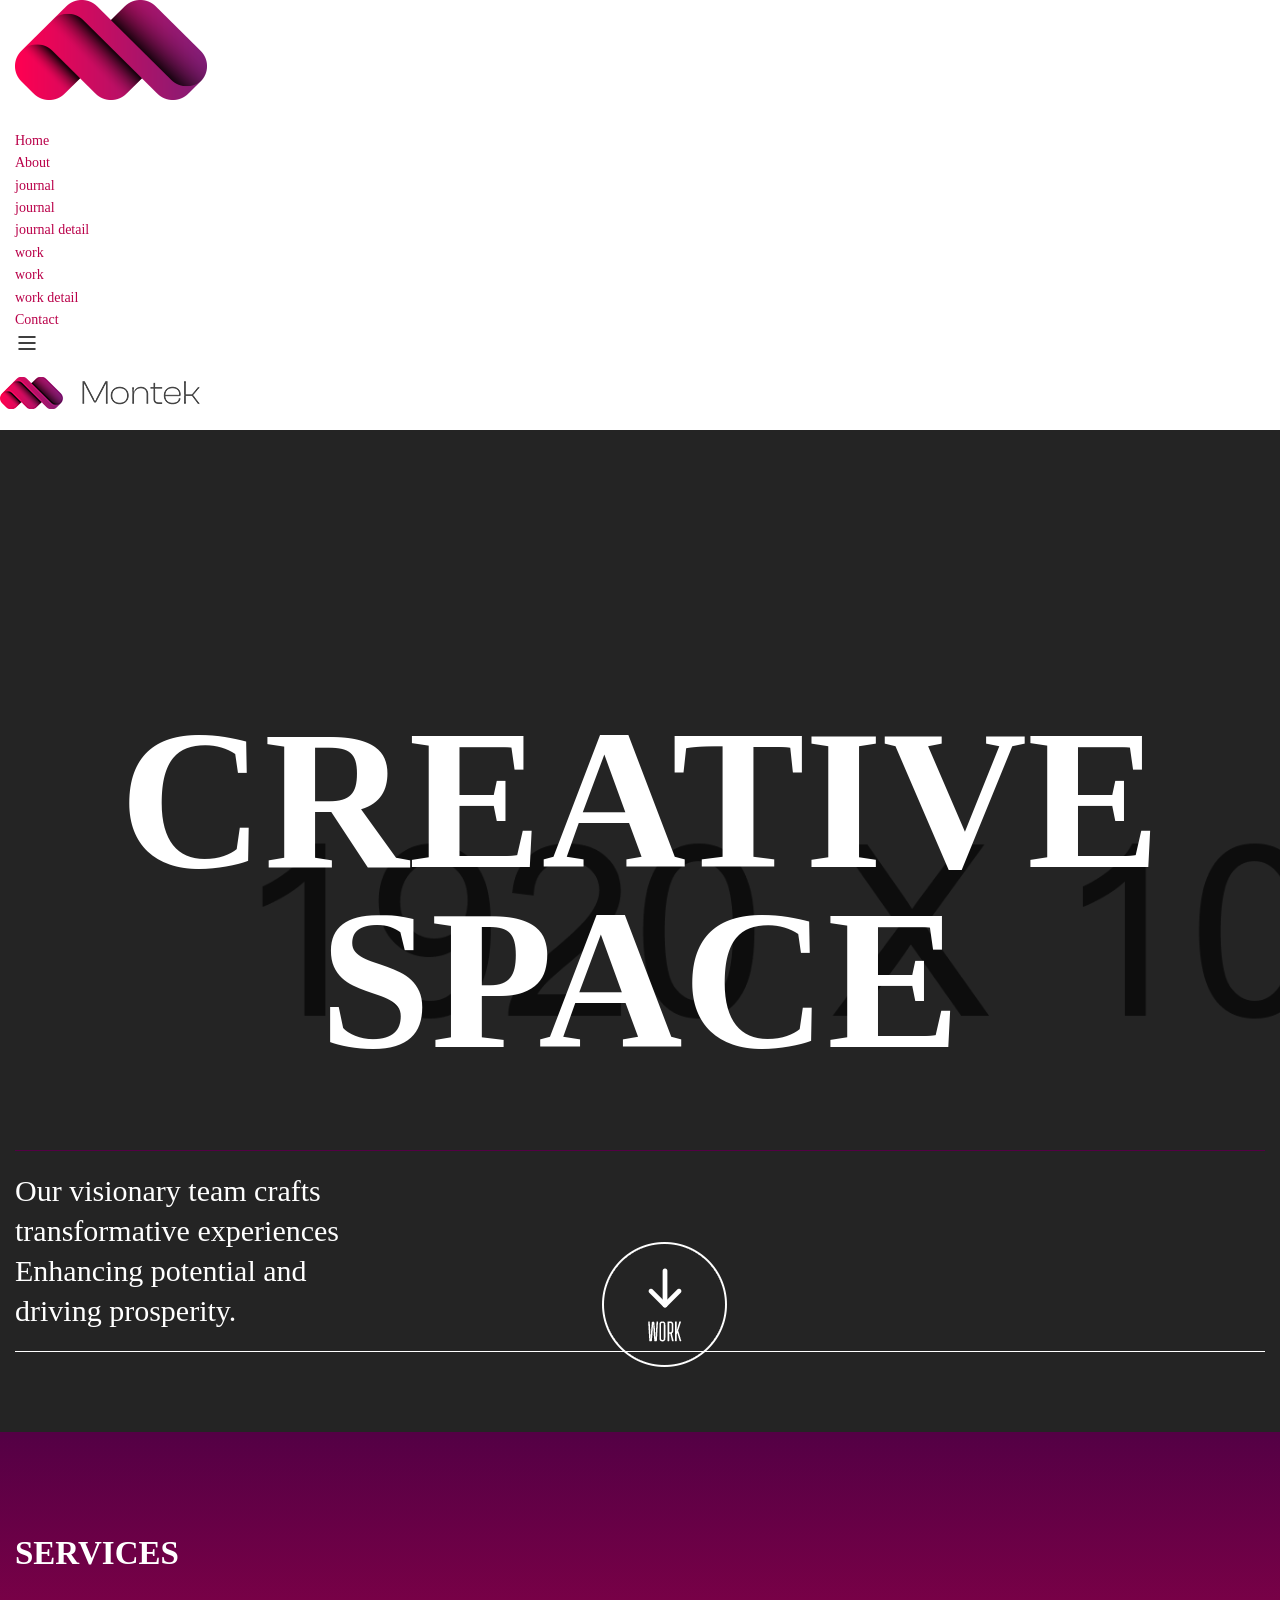
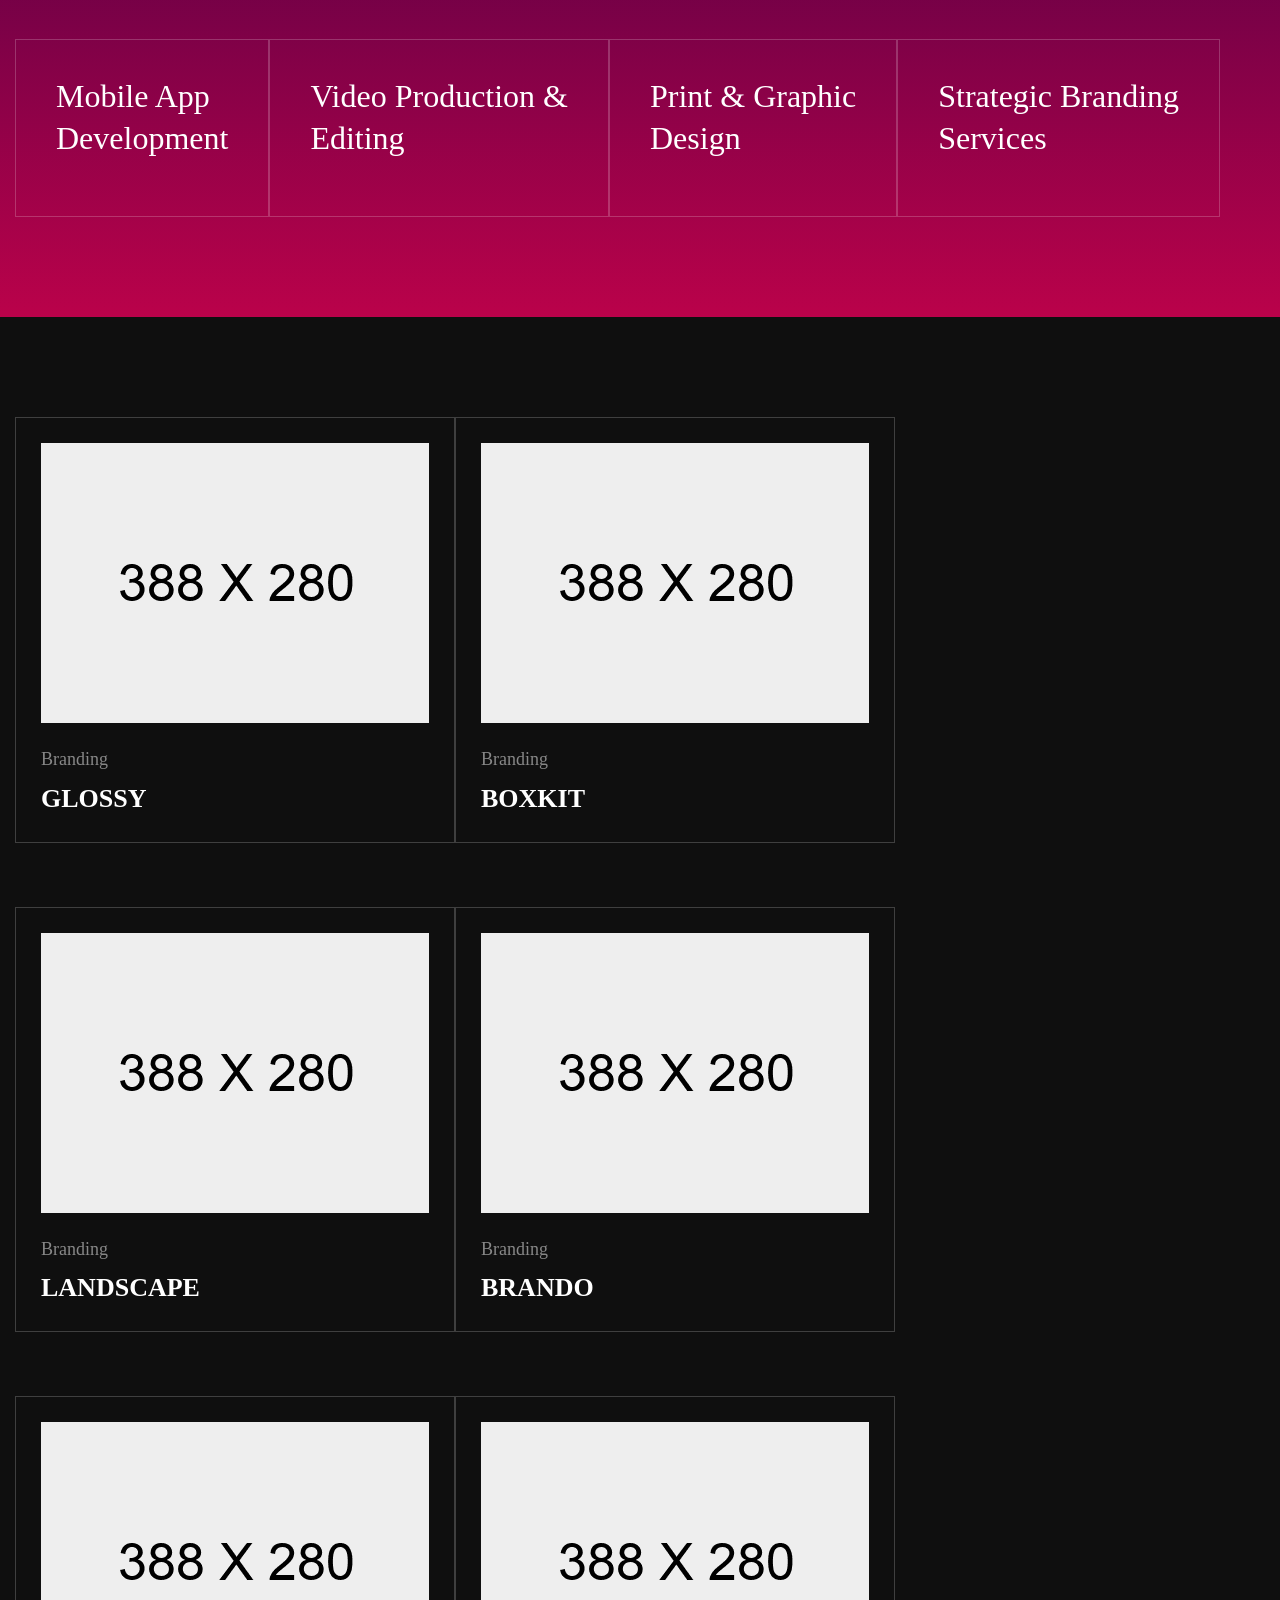
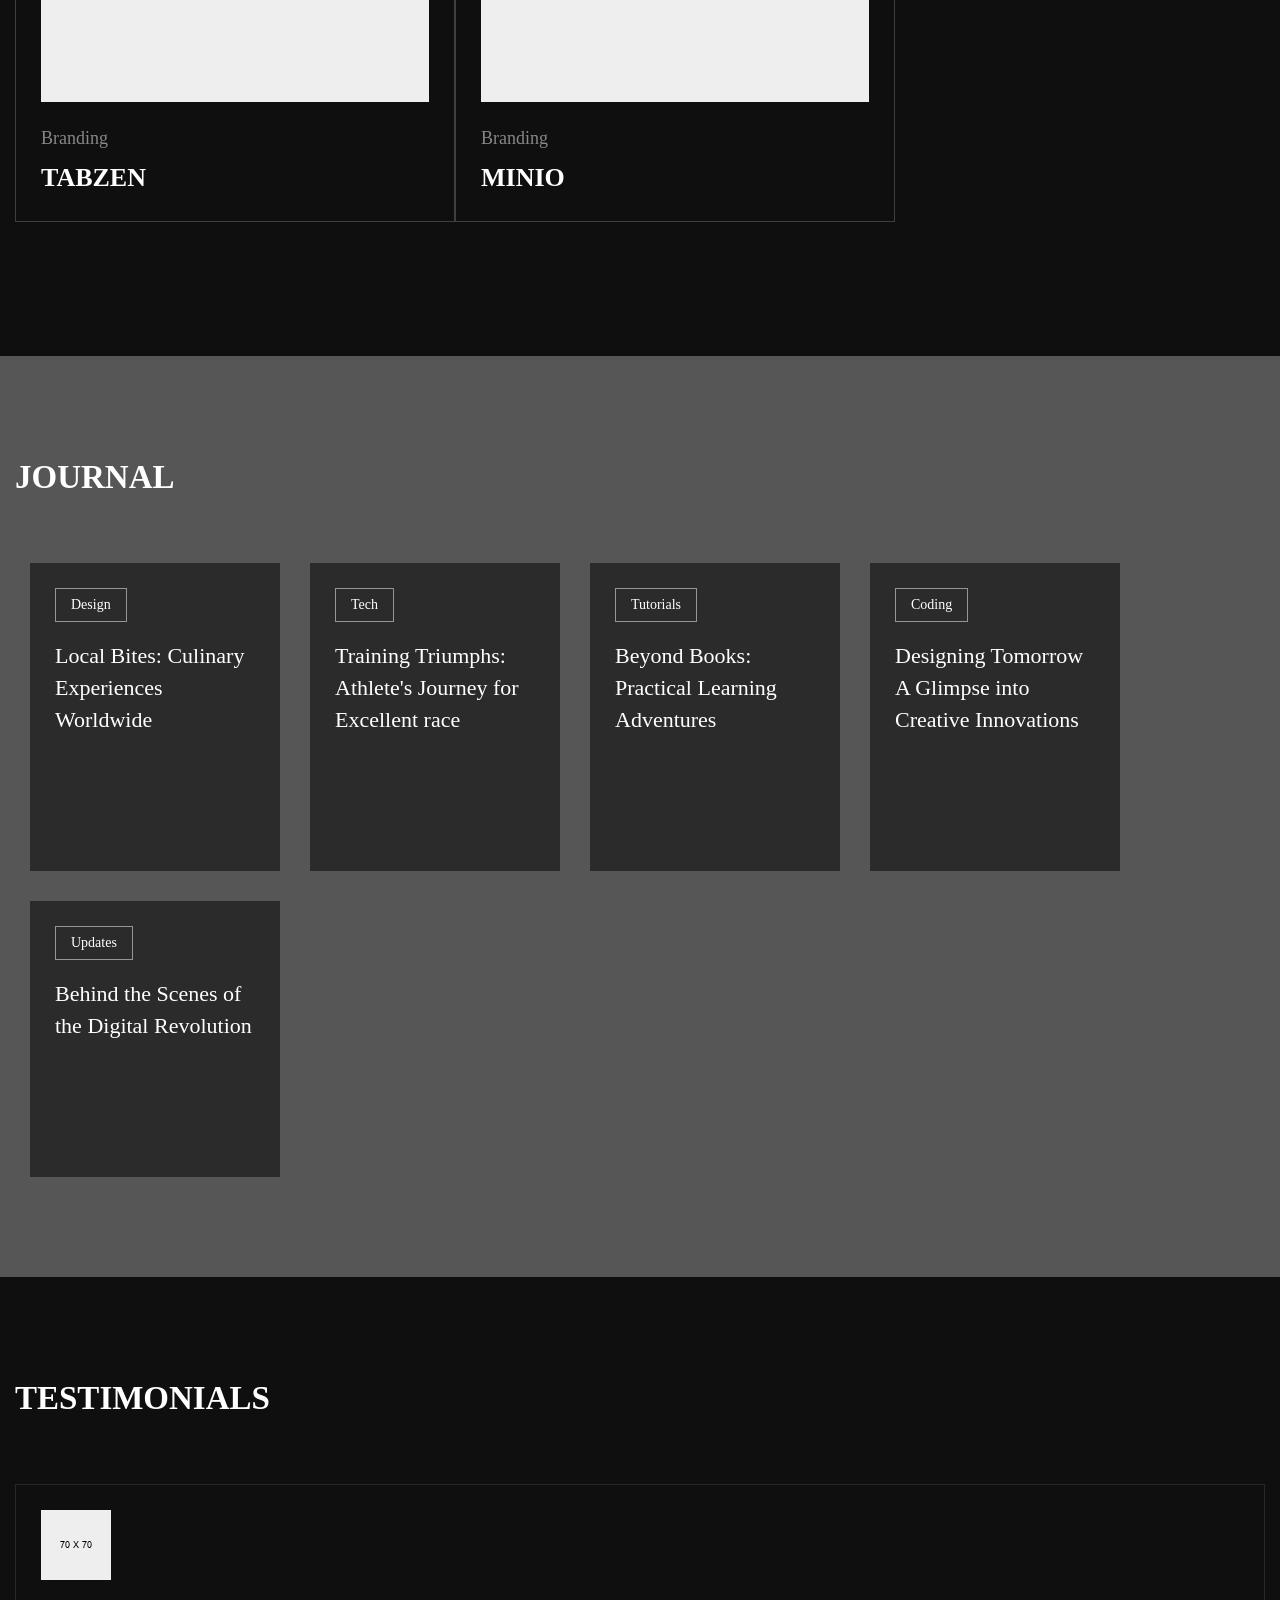
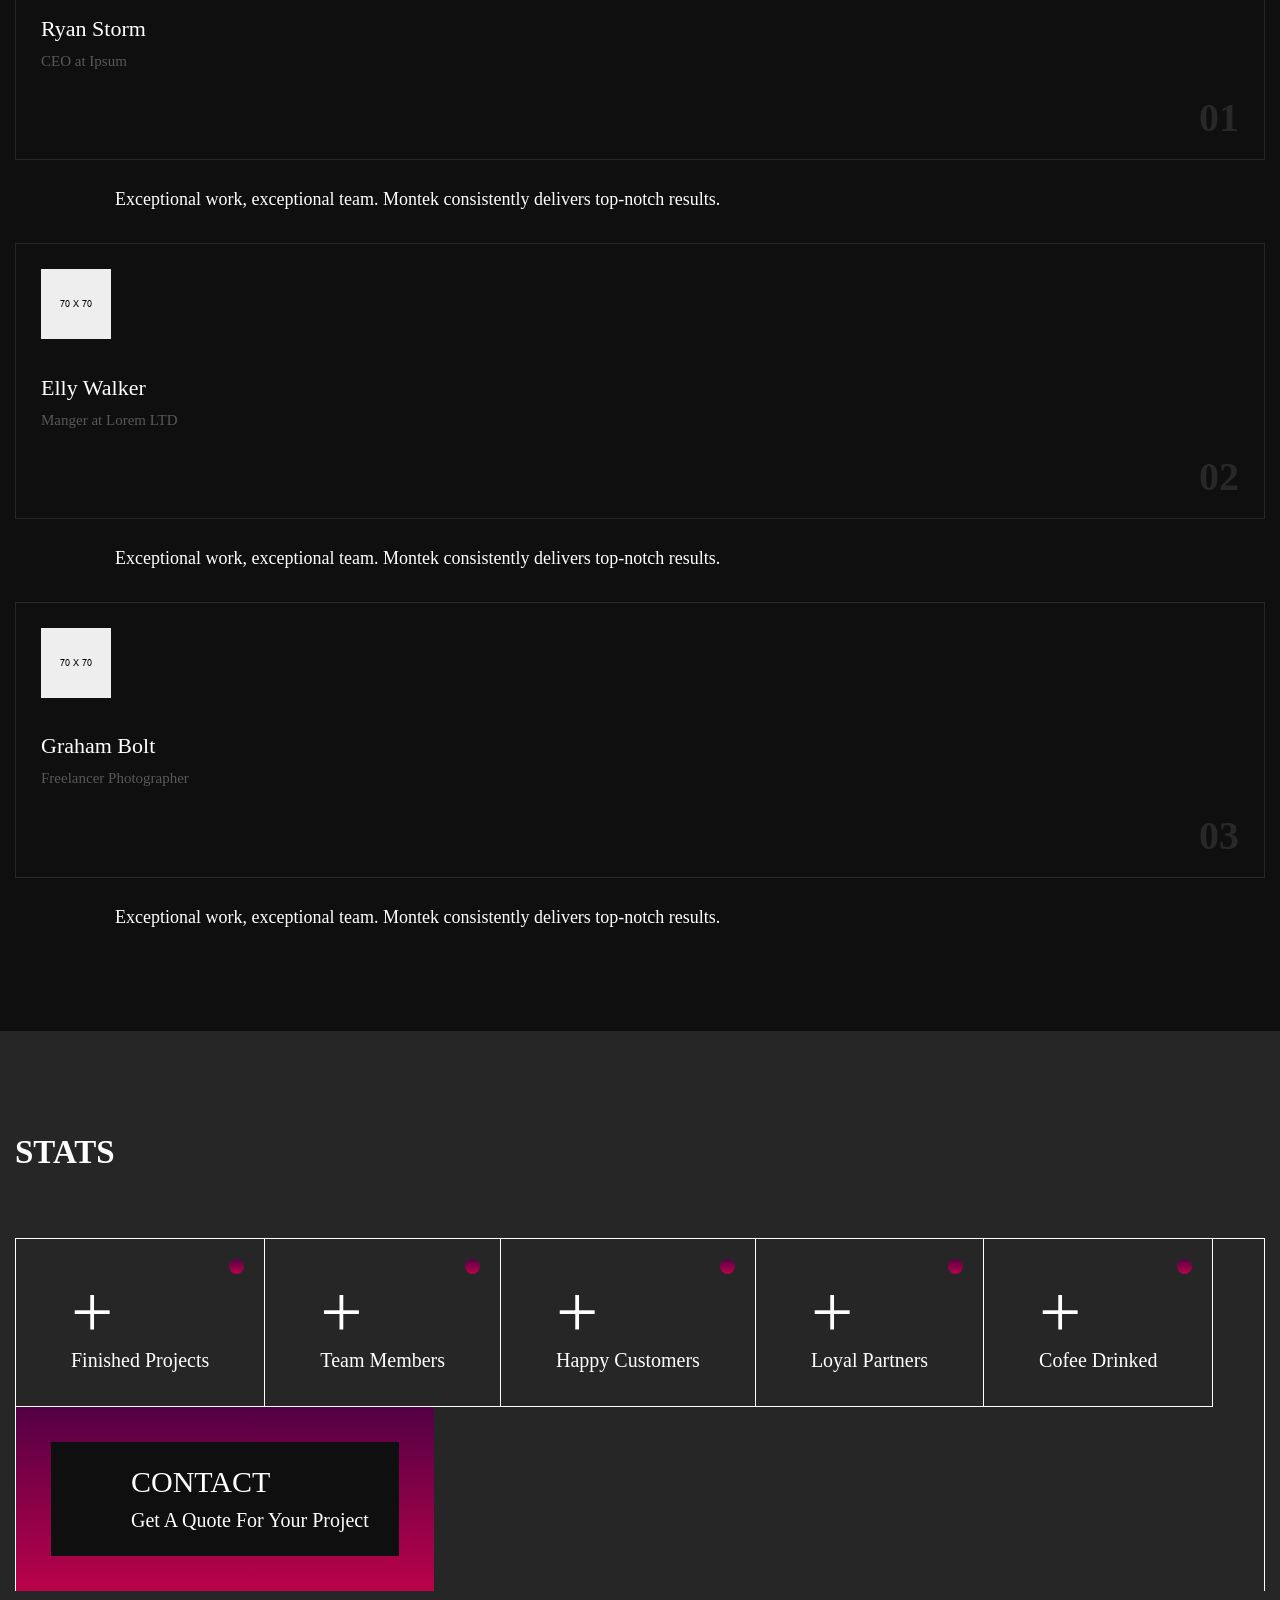
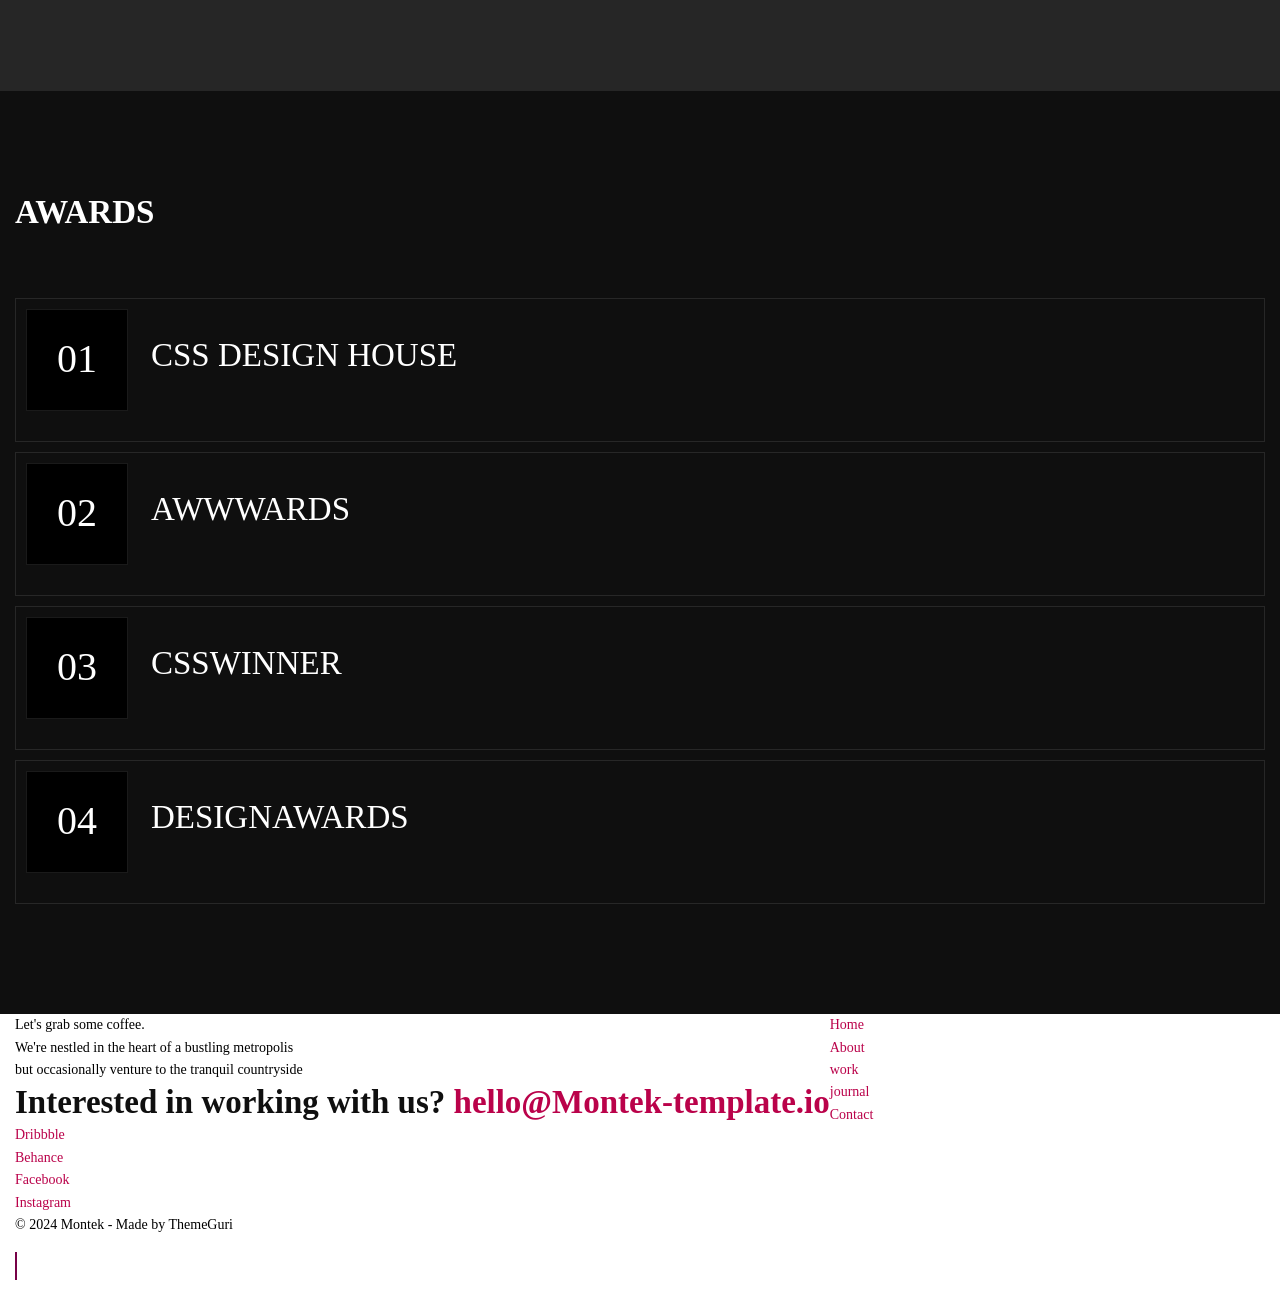
==== Montek/index.html @ f085292d "initial upload" ====
<!DOCTYPE html>
<html>
<head>
<meta charset="utf-8">
<title>Montek Creative Agency Business HTML-5 Template | Homepage</title>
<!-- Stylesheets -->
<link href="assets/css/bootstrap.css" rel="stylesheet">
<link href="assets/css/style.css" rel="stylesheet">
<link href="assets/css/responsive.css" rel="stylesheet">
<link href="https://fonts.googleapis.com/css2?family=Inter:wght@300;400;500;600;700;800;900&display=swap" rel="stylesheet">
<link rel="shortcut icon" href="assets/images/favicon.png" type="image/x-icon">
<link rel="icon" href="assets/images/favicon.png" type="image/x-icon">
<!-- Responsive -->
<meta http-equiv="X-UA-Compatible" content="IE=edge">
<meta name="viewport" content="width=device-width, initial-scale=1.0, maximum-scale=1.0, user-scalable=0">

</head>

<body>

<div class="page-wrapper">
	<!-- Main Header -->
	<header class="main-header">
		
		<!-- Header Lower -->
		<div class="header-lower">
			<div class="auto-container">
				<div class="inner-container">
					<div class="d-flex justify-content-between align-items-center flex-wrap">
						
						<div class="logo-box">
							<div class="logo"><a href="index.html"><img src="assets/images/logo.png" alt="" title=""></a></div>
						</div>
						
						<div class="nav-outer d-flex flex-wrap">
							<!-- Main Menu -->
							<nav class="main-menu navbar-expand-md">
								<div class="navbar-header">
									<!-- Toggle Button -->    	
									<button class="navbar-toggler" type="button" data-toggle="collapse" data-target="#navbarSupportedContent" aria-controls="navbarSupportedContent" aria-expanded="false" aria-label="Toggle navigation">
										<span class="icon-bar"></span>
										<span class="icon-bar"></span>
										<span class="icon-bar"></span>
									</button>
								</div>
								
								<div class="navbar-collapse collapse clearfix" id="navbarSupportedContent">
									<ul class="navigation clearfix">
										<li><a href="index.html">Home</a></li>
										<li><a href="about.html">About</a></li>
										<li class="dropdown"><a href="#">journal</a>
											<ul>
												<li><a href="journal.html">journal</a></li>
												<li><a href="journal-detail.html">journal detail</a></li>
											</ul>
										</li>
										<li class="dropdown"><a href="#">work</a>
											<ul>
												<li><a href="work.html">work</a></li>
												<li><a href="single-work.html">work detail</a></li>
											</ul>
										</li>
										<li><a href="contact.html">Contact</a></li>
									</ul>
								</div>
							</nav>
						</div>

						<!-- Mobile Navigation Toggler -->
						<div class="mobile-nav-toggler">
							<svg xmlns="http://www.w3.org/2000/svg" class="icon icon-tabler icon-tabler-menu-2" width="24" height="24" viewBox="0 0 24 24" stroke-width="1.5" stroke="currentColor" fill="none" stroke-linecap="round" stroke-linejoin="round"><path stroke="none" d="M0 0h24v24H0z" fill="none"/><path d="M4 6l16 0" /><path d="M4 12l16 0" /><path d="M4 18l16 0" /></svg>
						</div>
						
					</div>
				</div>
			</div>
		</div>
		<!--End Header Lower-->
		
		<!-- Mobile Menu  -->
		<div class="mobile-menu">
			<div class="menu-backdrop"></div>
			<div class="close-btn"><span class="icon fa-solid fa-xmark fa-fw"></span></div>
			
			<nav class="menu-box">
				<div class="nav-logo"><a href="index.html"><img src="assets/images/mobile-logo.png" alt="" title=""></a></div>
				<div class="menu-outer"><!--Here Menu Will Come Automatically Via Javascript / Same Menu as in Header--></div>
			</nav>
		</div>
		<!-- End Mobile Menu -->
	
	</header>
	<!-- End Main Header -->
	
	<!-- Banner One -->
	<section class="banner-one" style="background-image:url(assets/images/background/1.jpg)">
		<div class="robot">
			<script type="module" src="https://unpkg.com/@splinetool/viewer@1.3.5/build/spline-viewer.js"></script>
			<spline-viewer url="https://prod.spline.design/AqtlWJlNbO-ZMkvz/scene.splinecode"></spline-viewer>
		</div>
		<div class="auto-container">
			<!-- Content Column -->
			<div class="banner-one_content">
				<div class="banner-one_content-inner">
					<h1 class="banner-one_heading">Creative <br> Space</h1>
					<div class="lower-box d-flex justify-content-between align-items-center flex-wrap">
						<div class="banner-one_text">Our visionary team crafts <br> transformative experiences</div>
						<div class="banner-one_text-two">Enhancing potential and <br> driving prosperity.</div>
					</div>
				</div>
			</div>
			<div class="down-box scroll-to-target" data-target=".gallery-one">
				<img src="assets/images/main-slider/down.png" alt="" />
			</div>
		</div>
	</section>
	<!-- End Banner One -->

	<!-- Services One -->
	<section class="services-one">
		<div class="auto-container">
			<!-- Sec Title -->
			<div class="sec-title">
				<h2 class="sec-title_heading">Services</h2>
				<div class="sec-title_icon"><img src="assets/images/icons/icon-1.png" alt="" /></div>
			</div>
			<div class="row clearfix">
				
				<!-- Service Block One -->
				<div class="service-block_one col-lg-6 col-md-6 col-sm-12">
					<div class="service-block_one-inner d-flex justify-content-between align-items-center flex-wrap">
						<h3 class="service-block_one-heading">Mobile App <br> Development</h3>
						<div class="service-block_one-icon">
							<img src="assets/images/icons/service-1.png" alt="" />
						</div>
					</div>
				</div>
				
				<!-- Service Block One -->
				<div class="service-block_one col-lg-6 col-md-6 col-sm-12">
					<div class="service-block_one-inner d-flex justify-content-between align-items-center flex-wrap">
						<h3 class="service-block_one-heading">Video Production & <br> Editing</h3>
						<div class="service-block_one-icon">
							<img src="assets/images/icons/service-2.png" alt="" />
						</div>
					</div>
				</div>
				
				<!-- Service Block One -->
				<div class="service-block_one col-lg-6 col-md-6 col-sm-12">
					<div class="service-block_one-inner d-flex justify-content-between align-items-center flex-wrap">
						<h3 class="service-block_one-heading">Print & Graphic <br> Design</h3>
						<div class="service-block_one-icon">
							<img src="assets/images/icons/service-3.png" alt="" />
						</div>
					</div>
				</div>
				
				<!-- Service Block One -->
				<div class="service-block_one col-lg-6 col-md-6 col-sm-12">
					<div class="service-block_one-inner d-flex justify-content-between align-items-center flex-wrap">
						<h3 class="service-block_one-heading">Strategic Branding <br> Services</h3>
						<div class="service-block_one-icon">
							<img src="assets/images/icons/service-4.png" alt="" />
						</div>
					</div>
				</div>
				
			</div>
		</div>
	</section>
	<!-- End Services One -->
	
	<!-- Gallery One -->
	<section class="gallery-one">
		<div class="auto-container">
			<div class="row clearfix">
				
				<!-- Gallery Block One -->
				<div class="gallery-block_one col-lg-4 col-md-6 col-sm-12">
					<div class="gallery-block_one-inner wow fadeInLeft" data-wow-delay="0ms" data-wow-duration="1500ms">
						<div class="gallery-block_one-content">
							<div class="gallery-block_one-image">
								<a href="single-work.html"><img src="assets/images/gallery/1.jpg" alt="" /></a>
							</div>
							<div class="gallery-block_one-title">branding</div>
							<h4 class="gallery-block_one-heading"><a href="single-work.html">Glossy</a></h4>
						</div>
						<div class="service-block_one-more">
							<a class="view-more" href="single-work.html">View Project <i class="fa-solid fa-arrow-right fa-fw"></i></a>
						</div>
					</div>
				</div>
				
				<!-- Gallery Block One -->
				<div class="gallery-block_one col-lg-4 col-md-6 col-sm-12">
					<div class="gallery-block_one-inner wow fadeInUp" data-wow-delay="0ms" data-wow-duration="1500ms">
						<div class="gallery-block_one-content">
							<div class="gallery-block_one-image">
								<a href="single-work.html"><img src="assets/images/gallery/2.jpg" alt="" /></a>
							</div>
							<div class="gallery-block_one-title">branding</div>
							<h4 class="gallery-block_one-heading"><a href="single-work.html">Boxkit</a></h4>
						</div>
						<div class="service-block_one-more">
							<a class="view-more" href="single-work.html">View Project <i class="fa-solid fa-arrow-right fa-fw"></i></a>
						</div>
					</div>
				</div>
				
				<!-- Gallery Block One -->
				<div class="gallery-block_one col-lg-4 col-md-6 col-sm-12">
					<div class="gallery-block_one-inner wow fadeInRight" data-wow-delay="0ms" data-wow-duration="1500ms">
						<div class="gallery-block_one-content">
							<div class="gallery-block_one-image">
								<a href="single-work.html"><img src="assets/images/gallery/3.jpg" alt="" /></a>
							</div>
							<div class="gallery-block_one-title">branding</div>
							<h4 class="gallery-block_one-heading"><a href="single-work.html">Landscape</a></h4>
						</div>
						<div class="service-block_one-more">
							<a class="view-more" href="single-work.html">View Project <i class="fa-solid fa-arrow-right fa-fw"></i></a>
						</div>
					</div>
				</div>
				
				<!-- Gallery Block One -->
				<div class="gallery-block_one col-lg-4 col-md-6 col-sm-12">
					<div class="gallery-block_one-inner wow fadeInLeft" data-wow-delay="0ms" data-wow-duration="1500ms">
						<div class="gallery-block_one-content">
							<div class="gallery-block_one-image">
								<a href="single-work.html"><img src="assets/images/gallery/4.jpg" alt="" /></a>
							</div>
							<div class="gallery-block_one-title">branding</div>
							<h4 class="gallery-block_one-heading"><a href="single-work.html">Brando</a></h4>
						</div>
						<div class="service-block_one-more">
							<a class="view-more" href="single-work.html">View Project <i class="fa-solid fa-arrow-right fa-fw"></i></a>
						</div>
					</div>
				</div>
				
				<!-- Gallery Block One -->
				<div class="gallery-block_one col-lg-4 col-md-6 col-sm-12">
					<div class="gallery-block_one-inner wow fadeInUp" data-wow-delay="0ms" data-wow-duration="1500ms">
						<div class="gallery-block_one-content">
							<div class="gallery-block_one-image">
								<a href="single-work.html"><img src="assets/images/gallery/5.jpg" alt="" /></a>
							</div>
							<div class="gallery-block_one-title">branding</div>
							<h4 class="gallery-block_one-heading"><a href="single-work.html">Tabzen</a></h4>
						</div>
						<div class="service-block_one-more">
							<a class="view-more" href="single-work.html">View Project <i class="fa-solid fa-arrow-right fa-fw"></i></a>
						</div>
					</div>
				</div>
				
				<!-- Gallery Block One -->
				<div class="gallery-block_one col-lg-4 col-md-6 col-sm-12">
					<div class="gallery-block_one-inner wow fadeInRight" data-wow-delay="0ms" data-wow-duration="1500ms">
						<div class="gallery-block_one-content">
							<div class="gallery-block_one-image">
								<a href="single-work.html"><img src="assets/images/gallery/6.jpg" alt="" /></a>
							</div>
							<div class="gallery-block_one-title">branding</div>
							<h4 class="gallery-block_one-heading"><a href="journal-detail.html">Minio</a></h4>
						</div>
						<div class="service-block_one-more">
							<a class="view-more" href="single-work.html">View Project <i class="fa-solid fa-arrow-right fa-fw"></i></a>
						</div>
					</div>
				</div>
				
			</div>
		</div>
	</section>
	<!-- End Gallery One -->
	
	<!-- Journal One -->
	<section class="journal-one" style="background-image:url(assets/images/background/2.jpg)">
		<div class="auto-container">
			<!-- Sec Title -->
			<div class="sec-title">
				<h2 class="sec-title_heading">Journal</h2>
				<div class="sec-title_icon"><img src="assets/images/icons/icon-2.png" alt="" /></div>
			</div>
			<div class="row clearfix">
				
				<!-- journal Block One -->
				<div class="journal-block_one">
					<div class="journal-block_one-inner">
						<div class="journal-block_one-title">Design</div>
						<h5 class="journal-block_one-heading"><a href="journal-detail.html">Local Bites: Culinary Experiences Worldwide</a></h5>
						<a href="journal-detail.html" class="journal-block_one-arrow fa-solid fa-arrow-right fa-fw"></a>
					</div>
				</div>
				
				<!-- journal Block One -->
				<div class="journal-block_one">
					<div class="journal-block_one-inner">
						<div class="journal-block_one-title">tech</div>
						<h5 class="journal-block_one-heading"><a href="journal-detail.html">Training Triumphs: Athlete's Journey for Excellent race</a></h5>
						<a href="journal-detail.html" class="journal-block_one-arrow fa-solid fa-arrow-right fa-fw"></a>
					</div>
				</div>
				
				<!-- journal Block One -->
				<div class="journal-block_one">
					<div class="journal-block_one-inner">
						<div class="journal-block_one-title">tutorials</div>
						<h5 class="journal-block_one-heading"><a href="journal-detail.html">Beyond Books: Practical Learning Adventures</a></h5>
						<a href="journal-detail.html" class="journal-block_one-arrow fa-solid fa-arrow-right fa-fw"></a>
					</div>
				</div>
				
				<!-- journal Block One -->
				<div class="journal-block_one">
					<div class="journal-block_one-inner">
						<div class="journal-block_one-title">coding</div>
						<h5 class="journal-block_one-heading"><a href="journal-detail.html">Designing Tomorrow A Glimpse into Creative Innovations</a></h5>
						<a href="journal-detail.html" class="journal-block_one-arrow fa-solid fa-arrow-right fa-fw"></a>
					</div>
				</div>
				
				<!-- journal Block One -->
				<div class="journal-block_one">
					<div class="journal-block_one-inner">
						<div class="journal-block_one-title">updates</div>
						<h5 class="journal-block_one-heading"><a href="journal-detail.html">Behind the Scenes of the Digital Revolution</a></h5>
						<a href="journal-detail.html" class="journal-block_one-arrow fa-solid fa-arrow-right fa-fw"></a>
					</div>
				</div>
				
			</div>
		</div>
	</section>
	<!-- End Journal One -->
	
	<!-- Testimonial One -->
	<section class="testimonial-one">
		<div class="auto-container">
			<!-- Sec Title -->
			<div class="sec-title">
				<h2 class="sec-title_heading">Testimonials</h2>
				<div class="sec-title_icon"><img src="assets/images/icons/icon-3.png" alt="" /></div>
			</div>
			<div class="three-item_carousel swiper-container">
				<div class="swiper-wrapper">

					<!-- Slide -->
					<div class="swiper-slide">
						<!-- Testimonial Block One -->
						<div class="testimonial-block_one">
							<div class="testimonial-block_one-inner">
								<div class="testimonial-block_one-content">
									<div class="testimonial-block_one-author">
										<img src="assets/images/resource/author-1.jpg" alt="" />
									</div>
									<h5 class="testimonial-block_one-name">Ryan Storm</h5>
									<div class="testimonial-block_one-designation">CEO at Ipsum</div>
									<h5 class="testimonial-block_one-number">01</h5>
								</div>
								<div class="testimonial-block_one-lower">
									<span class="quote_icon"><img src="assets/images/icons/quote.png" alt="" /></span>
									Exceptional work, exceptional team. Montek consistently delivers top-notch results.
								</div>
							</div>
						</div>
					</div>
					
					<!-- Slide -->
					<div class="swiper-slide">
						<!-- Testimonial Block One -->
						<div class="testimonial-block_one">
							<div class="testimonial-block_one-inner">
								<div class="testimonial-block_one-content">
									<div class="testimonial-block_one-author">
										<img src="assets/images/resource/author-2.jpg" alt="" />
									</div>
									<h5 class="testimonial-block_one-name">Elly Walker</h5>
									<div class="testimonial-block_one-designation">Manger at Lorem LTD</div>
									<h5 class="testimonial-block_one-number">02</h5>
								</div>
								<div class="testimonial-block_one-lower">
									<span class="quote_icon"><img src="assets/images/icons/quote.png" alt="" /></span>
									Exceptional work, exceptional team. Montek consistently delivers top-notch results.
								</div>
							</div>
						</div>
					</div>
					
					<!-- Slide -->
					<div class="swiper-slide">
						<!-- Testimonial Block One -->
						<div class="testimonial-block_one">
							<div class="testimonial-block_one-inner">
								<div class="testimonial-block_one-content">
									<div class="testimonial-block_one-author">
										<img src="assets/images/resource/author-3.jpg" alt="" />
									</div>
									<h5 class="testimonial-block_one-name">Graham Bolt</h5>
									<div class="testimonial-block_one-designation">Freelancer Photographer</div>
									<h5 class="testimonial-block_one-number">03</h5>
								</div>
								<div class="testimonial-block_one-lower">
									<span class="quote_icon"><img src="assets/images/icons/quote.png" alt="" /></span>
									Exceptional work, exceptional team. Montek consistently delivers top-notch results.
								</div>
							</div>
						</div>
					</div>
					
				</div>
			</div>
			
		</div>
	</section>
	<!-- End Testimonial One -->
	
	<!-- Stats One -->
	<section class="stats-one" style="background-image:url(assets/images/background/3.jpg)">
		<div class="auto-container">
			<!-- Sec Title -->
			<div class="sec-title">
				<h2 class="sec-title_heading">Stats</h2>
				<div class="sec-title_icon"><img src="assets/images/icons/icon-4.png" alt="" /></div>
			</div>
			<div class="inner-container">
				<div class="clearfix">
					
					<!-- Counter Column -->
					<div class="counter-block_one col-lg-4 col-md-6 col-sm-6">
						<div class="counter-block_one-inner wow flipInX" data-wow-delay="0ms" data-wow-duration="1500ms">
							<div class="counter-block_one-counter"><span class="odometer" data-count="235"></span>+</div>
							<div class="counter-block_one-text">finished projects</div>
						</div>
					</div>
					
					<!-- Counter Column -->
					<div class="counter-block_one col-lg-4 col-md-6 col-sm-6">
						<div class="counter-block_one-inner wow flipInX" data-wow-delay="0ms" data-wow-duration="1500ms">
							<div class="counter-block_one-counter"><span class="odometer" data-count="25"></span>+</div>
							<div class="counter-block_one-text">team members</div>
						</div>
					</div>
					
					<!-- Counter Column -->
					<div class="counter-block_one col-lg-4 col-md-6 col-sm-6">
						<div class="counter-block_one-inner wow flipInX" data-wow-delay="0ms" data-wow-duration="1500ms">
							<div class="counter-block_one-counter"><span class="odometer" data-count="138"></span>+</div>
							<div class="counter-block_one-text">happy customers</div>
						</div>
					</div>
					
					<!-- Counter Column -->
					<div class="counter-block_one col-lg-4 col-md-6 col-sm-6">
						<div class="counter-block_one-inner wow flipInX" data-wow-delay="0ms" data-wow-duration="1500ms">
							<div class="counter-block_one-counter"><span class="odometer" data-count="42"></span>+</div>
							<div class="counter-block_one-text">loyal partners</div>
						</div>
					</div>
					
					<!-- Counter Column -->
					<div class="counter-block_one col-lg-4 col-md-6 col-sm-6">
						<div class="counter-block_one-inner wow flipInX" data-wow-delay="0ms" data-wow-duration="1500ms">
							<div class="counter-block_one-counter"><span class="odometer" data-count="15628"></span>+</div>
							<div class="counter-block_one-text">cofee drinked</div>
						</div>
					</div>
					
					<!-- Counter Column -->
					<div class="stats-one_contact-column col-lg-4 col-md-6 col-sm-6">
						<div class="stats-one_contact-inner wow flipInX" data-wow-delay="0ms" data-wow-duration="1500ms">
							<div class="stats-one_contact-content">
								<a href="contact.html">
								<div class="stats-one_contact-icon fa-regular fa-paper-plane fa-fw"></div>
								<h3>contact</h3>
								<div class="text">get a quote for your project</div>
								</a>
							</div>
						</div>
					</div>
					
				</div>
			</div>
		</div>
	</section>
	<!-- End Stats One -->
	
	<!-- Awards One -->
	<section class="awards-one">
		<div class="auto-container">
			<!-- Sec Title -->
			<div class="sec-title">
				<h2 class="sec-title_heading">Awards</h2>
				<div class="sec-title_icon"><img src="assets/images/icons/icon-5.png" alt="" /></div>
			</div>
			<div class="inner-container">
				
				<!-- Awards Block One -->
				<div class="awards-block_one">
					<div class="awards-block_one-inner">
						<a href="https://themeforest.net" class="awards-block_one-link"></a>
						<div class="awards-block_one-content">
							<div class="awards-block_one-number">01</div>
							<h2 class="awards-block_one-title">CSS DEsign House <span>site of the Day  /  2023</span></h2>
							<div class="awards-block_one-arrow fa-solid fa-arrow-right fa-fw"></div>
						</div>
					</div>
				</div>
				
				<!-- Awards Block One -->
				<div class="awards-block_one">
					<div class="awards-block_one-inner">
						<a href="https://themeforest.net" class="awards-block_one-link"></a>
						<div class="awards-block_one-content">
							<div class="awards-block_one-number">02</div>
							<h2 class="awards-block_one-title">AWWWARDS <span>site of the Day  /  2023</span></h2>
							<div class="awards-block_one-arrow fa-solid fa-arrow-right fa-fw"></div>
						</div>
					</div>
				</div>
				
				<!-- Awards Block One -->
				<div class="awards-block_one">
					<div class="awards-block_one-inner">
						<a href="https://themeforest.net" class="awards-block_one-link"></a>
						<div class="awards-block_one-content">
							<div class="awards-block_one-number">03</div>
							<h2 class="awards-block_one-title">CSSWINNER <span>site of the Day  /  2023</span></h2>
							<div class="awards-block_one-arrow fa-solid fa-arrow-right fa-fw"></div>
						</div>
					</div>
				</div>
				
				<!-- Awards Block One -->
				<div class="awards-block_one">
					<div class="awards-block_one-inner">
						<a href="https://themeforest.net" class="awards-block_one-link"></a>
						<div class="awards-block_one-content">
							<div class="awards-block_one-number">04</div>
							<h2 class="awards-block_one-title">DesignAwards <span>site of the Day  /  2023</span></h2>
							<div class="awards-block_one-arrow fa-solid fa-arrow-right fa-fw"></div>
						</div>
					</div>
				</div>
				
			</div>
		</div>
	</section>
	<!-- End Awards One -->
	
	<!-- Main Footer -->
	<footer class="main-footer">
		<div class="auto-container">
			<!-- Widgets Section -->
			<div class="widgets-section">
				<div class="row clearfix">
					
					<!-- Footer Column -->
					<div class="footer-column col-lg-8 col-md-12 col-sm-12">
						<div class="footer-text">Let's grab some coffee. <br> We're nestled in the heart of a bustling metropolis <br> but occasionally venture to the tranquil countryside</div>
						<h2>Interested in working with us? <a href="mailto:hello@Montek-template.io">hello@Montek-template.io</a></h2>
						<ul class="footer_socials">
							<li><a href="https://www.dribbble.com">Dribbble <i class="fa-solid fa-arrow-right fa-fw"></i></a></li>
							<li><a href="https://www.behance.net">Behance <i class="fa-solid fa-arrow-right fa-fw"></i></a></li>
							<li><a href="https://www.facebook.com">Facebook <i class="fa-solid fa-arrow-right fa-fw"></i></a></li>
							<li><a href="https://www.instagram.com">Instagram <i class="fa-solid fa-arrow-right fa-fw"></i></a></li>
						</ul>
					</div>
					
					<!-- Footer Column -->
					<div class="footer-column col-lg-4 col-md-12 col-sm-12">
						<ul class="footer_navs">
							<li><a href="index.html">Home <i class="fa-solid fa-arrow-right fa-fw"></i></a></li>
							<li><a href="about.html">About <i class="fa-solid fa-arrow-right fa-fw"></i></a></li>
							<li><a href="work.html">work <i class="fa-solid fa-arrow-right fa-fw"></i></a></li>
							<li><a href="journal.html">journal <i class="fa-solid fa-arrow-right fa-fw"></i></a></li>
							<li><a href="contact.html">Contact <i class="fa-solid fa-arrow-right fa-fw"></i></a></li>
						</ul>
					</div>
					
				</div>
			</div>
		</div>
		<div class="footer-bottom">
			<div class="auto-container">
				<div class="d-flex justify-content-between align-items-center flex-wrap">
					<div class="footer_copyright">&copy; 2024 Montek  -  Made by ThemeGuri</div>
			<a class="backtop down-box scroll-to-target" data-target=".page-wrapper">
<i class="fa-solid fa-arrow-up"></i>
			</a>
				</div>
			</div>
		</div>
			</div>
		</div>
	</footer>
	<!-- End Main Footer -->
	
</div>
<!-- End PageWrapper -->
<script src="assets/js/jquery.js"></script>
<script src="assets/js/popper.min.js"></script>
<script src="assets/js/bootstrap.min.js"></script>
<script src="assets/js/appear.js"></script>
<script src="assets/js/wow.js"></script>
<script src="assets/js/swiper.min.js"></script>
<script src="assets/js/odometer.js"></script>
<script src="assets/js/gsap.min.js"></script>
<script src="assets/js/SplitText.min.js"></script>
<script src="assets/js/ScrollTrigger.min.js"></script>
<script src="assets/js/ScrollToPlugin.min.js"></script>
<script src="assets/js/ScrollSmoother.min.js"></script>
<script src="assets/js/script.js"></script>
<!--[if lt IE 9]><script src="https://cdnjs.cloudflare.com/ajax/libs/html5shiv/3.7.3/html5shiv.js"></script><![endif]-->
<!--[if lt IE 9]><script src="js/respond.js"></script><![endif]-->

</body>
</html>
---- Montek/assets/css/style.css ----
/* Montek Creative Agency Business HTML-5 Template */

/************ TABLE OF CONTENTS ***************
1. Fonts
2. Reset
3. Global
4. Main Header
5. Banner One
6. Services One
7. Gallery One
8. journal One
9. Testimonial One
10. Counter One
11. Awards One
12. Main Footer
13. Page Title
14. Team One
15. journal Detail
16. Work One
17. Work Detail
18. Contact Info
19. Contact Form

====================================================================
	Attachment Css Files
====================================================================

***/

@import url('global.css');
@import url('header.css');
@import url('footer.css');
@import url('animate.css');
@import url('swiper.min.css');
@import url('font-awesome.css');
@import url('custom-animate.css');
@import url('odometer-theme-default.css');

/*** 

====================================================================
	Banner One
====================================================================

***/

.banner-one{
	position:relative;
	padding:280px 0px 80px;
	background-size:cover;
}

.banner-one:before{
	position:absolute;
	content:'';
	left:0px;
	top:0px;
	right:0px;
	bottom:0px;
	opacity:0.90;
	background-color:var(--color-four);
}

.banner-one_content{
	position:relative;
	z-index: 2;
}

.banner-one_content-inner{
	position:relative;
}

.banner-one_heading{
	font-weight:700;
	text-align:center;
	margin-bottom:80px;
	color: var(--white-color);
	text-transform:uppercase;
}

.banner-one_text{
	position: relative;
	font-size: 30px;
	line-height: 40px;
	padding-top:20px;
	padding-right:180px;
	color: var(--white-color);
	border-top:1px solid #540045;
}

.banner-one_text-two{
	position: relative;
	font-size: 30px;
	line-height: 40px;
	padding-bottom:20px;
	padding-right:180px;
	color: var(--white-color);
	border-bottom:1px solid var(--white-color);
}

.banner-one .down-box{
	position:absolute;
	left:47%;
	bottom:65px;
	z-index:10;
	width:125px;
	height:125px;
	cursor:pointer;
	-webkit-animation: icon-bounce 0.8s ease-out infinite;
    animation: icon-bounce 0.8s ease-out infinite;
}

/*** 

====================================================================
	Services One
====================================================================

***/

.services-one{
	position:relative;
	padding:100px 0px 70px;
	background: var(--main-color);
	background: linear-gradient(to top, var(--main-color) 0%, var(--color-two) 100%);
}

.service-block_one{
	position:relative;
	margin-bottom:30px;
}

.service-block_one-inner{
	position:relative;
	padding:35px 40px;
	border: 1px solid rgba(var(--white-color-rgb), 0.20);
}

.service-block_one-inner:before{
	position:absolute;
	content:'';
	left:-1px;
	top:-1px;
	right:-1px;
	bottom:-1px;
	opacity:0;
	transform:scale(1,0.2);
	-webkit-transition:all 500ms ease;
	-moz-transition:all 500ms ease;
	-ms-transition:all 500ms ease;
	-o-transition:all 500ms ease;
	transition:all 500ms ease;
	background-color:var(--color-three);
}

.service-block_one-inner:hover::before{
	opacity:1;
	transform:scale(1,1);
}

.service-block_one-heading{
	position:relative;
	font-weight:400;
	color: #fff;
}

.service-block_one-heading a{
	position:relative;
	color:var(--white-color);
}

.service-block_one-icon{
	position:relative;
}

/*** 

====================================================================
	Gallery One
====================================================================

***/

.gallery-one{
	position:relative;
	padding:100px 0px 70px;
	background-color: var(--color-four);
}

.gallery-block_one{
	position:relative;
	margin-bottom:30px;
}

.gallery-block_one-inner{
	position:relative;
}

.gallery-block_one-content{
	position:relative;
	padding:25px 25px;
	border: 1px solid rgba(var(--white-color-rgb), 0.20);
}

.gallery-block_one-content:before{
	position:absolute;
	content:'';
	left:-1px;
	top:-1px;
	right:-1px;
	bottom:-1px;
	opacity:0;
	transform:scale(0.2,1);
	-webkit-transition:all 500ms ease;
	-moz-transition:all 500ms ease;
	-ms-transition:all 500ms ease;
	-o-transition:all 500ms ease;
	transition:all 500ms ease;
	background: var(--main-color);
    background: linear-gradient(to top, var(--main-color) 0%, var(--color-two) 100%);
}

.gallery-block_one-inner:hover .gallery-block_one-content:before{
	opacity:1;
	transform:scale(1,1);
}

.gallery-block_one-image{
	position:relative;
	overflow:hidden;
	margin-bottom:25px;
}

.gallery-block_one-inner:hover .gallery-block_one-image:before{
	-webkit-animation: shine 1s;
	animation: shine 1s;
}

.gallery-block_one-image:before{
	position: absolute;
	top: 0;
	left: -85%;
	z-index: 99;
	display: block;
	content: '';
	width: 50%;
	height: 100%;
	background: -o-linear-gradient(left, rgba(255, 255, 255, 0) 0%, rgba(255, 255, 255, .7) 100%);
	background: -webkit-gradient(linear, left top, right top, from(rgba(255, 255, 255, 0)), to(rgba(255, 255, 255, .7)));
	background: linear-gradient(to right, rgba(255, 255, 255, 0) 0%, rgba(255, 255, 255, .7) 100%);
	-webkit-transform: skewX(-25deg);
	-ms-transform: skewX(-25deg);
	transform: skewX(-25deg);
}

.gallery-block_one-image img{
	position:relative;
	width:100%;
	display:block;
}

.gallery-block_one-title{
	position:relative;
	font-size:18px;
	text-transform:capitalize;
	color:rgba(var(--white-color-rgb), 0.50);
}

.gallery-block_one-heading{
	position:relative;
	font-weight: 600;
	margin-top:10px;
	text-transform:uppercase;
}

.gallery-block_one-heading a{
	position:relative;
	color:rgba(var(--white-color-rgb), 1);
}

.gallery-block_one-heading a:hover{
	color: rgb(255 255 255);
}

.service-block_one-more{
	position:relative;
	margin-left:25px;
}

.service-block_one-more .view-more{
	position:relative;
	font-size:16px;
	line-height:1em;
	display:inline-block;
	padding:9px 45px 9px 10px;
	color:var(--color-four);
	text-transform:uppercase;
	background-color:var(--white-color);
}

.service-block_one-more .view-more i{
	position:absolute;
	right:1px;
	top:1px;
	bottom:1px;
	width:35px;
	font-size:18px;
	line-height:33px;
	color:var(--white-color);
	background-color:var(--color-four);
}

/*** 

====================================================================
	journal One
====================================================================

***/

.journal-one{
	position:relative;
	padding:100px 0px 70px;
	background-attachment:fixed;
	background-size:cover;
}

.journal-one:before{
	position:absolute;
	content:'';
	left:0px;
	top:0px;
	right:0px;
	bottom:0px;
	opacity:0.70;
	background-color:var(--color-four);
}

.journal-one .journal-block_one{
	width:20%;
	float:left;
	padding:0px 15px;
}

.journal-block_one{
	position:relative;
	margin-bottom:30px;
}

.journal-block_one-inner{
	position:relative;
	padding:25px 25px;
	background-color:rgba(var(--black-color-rgb), 0.50);
}

.journal-block_one-inner:before{
	position:absolute;
	content:'';
	left:-1px;
	top:-1px;
	right:-1px;
	bottom:-1px;
	opacity:0;
	transform:scale(0.2,1);
	-webkit-transition:all 500ms ease;
	-moz-transition:all 500ms ease;
	-ms-transition:all 500ms ease;
	-o-transition:all 500ms ease;
	transition:all 500ms ease;
	background: var(--main-color);
    background: linear-gradient(to top, var(--main-color) 0%, var(--color-two) 100%);
}

.journal-block_one-inner:hover::before{
	opacity:1;
	transform:scale(1,1);
}

.journal-block_one-title{
	position:relative;
	font-size:14px;
	padding:5px 15px;
	text-transform:capitalize;
	color:var(--white-color);
	display:inline-block;
	-webkit-transition:all 500ms ease;
	-moz-transition:all 500ms ease;
	-ms-transition:all 500ms ease;
	-o-transition:all 500ms ease;
	transition:all 500ms ease;
	border: 1px solid rgba(var(--white-color-rgb), 0.50);
}

.journal-block_one-inner:hover .journal-block_one-title{
	color:var(--white-color);
	border-color:var(--color-four);
	background-color:var(--color-four);
}

.journal-block_one-heading{
	position:relative;
	font-weight:400;
	margin-top:18px;
	max-width:220px;
	margin-bottom:110px;
}

.journal-block_one-heading a{
	position:relative;
	color:var(--white-color);
}

.journal-block_one-arrow{
	position:absolute;
	right:10px;
	bottom:15px;
	line-height:1em;
	font-size:30px;
	display:inline-block;
	color:var(--white-color);
	transform:rotate(45deg);
}

.journal-block_one-arrow:hover{
	color:var(--color-four);
}

/*** 

====================================================================
	Testimonial One
====================================================================

***/

.testimonial-one{
	position:relative;
	padding:100px 0px 70px;
	background-color:var(--color-four);
}

.testimonial-one.style-two{
	padding-top:0px;
	background:none;
}

.testimonial-block_one{
	position:relative;
	margin-bottom:30px;
}

.testimonial-block_one-inner{
	position:relative;
}

.testimonial-block_one-content{
	position:relative;
	padding:25px 25px;
	-webkit-transition:all 500ms ease;
	-moz-transition:all 500ms ease;
	-ms-transition:all 500ms ease;
	-o-transition:all 500ms ease;
	transition:all 500ms ease;
	border: 1px solid rgba(var(--white-color-rgb), 0.10);
}

.testimonial-block_one-content:before{
	position:absolute;
	content:'';
	left:0px;
	top:0px;
	right:0px;
	bottom:0px;
	opacity:0;
	background-color:var(--white-color);
	
	-webkit-transition: all 900ms ease;
    -ms-transition: all 900ms ease;
    -o-transition: all 900ms ease;
    transition: all 900ms ease;
    -webkit-transform: perspective(400px) rotateX(-90deg);
    -moz-transform: perspective(400px) rotateX(-90deg);
    -ms-transform: perspective(400px) rotateX(-90deg);
    -o-transform: perspective(400px) rotateX(-90deg);
    transform: perspective(400px) rotateX(-90deg);
    -webkit-transform-origin: top;
    -moz-transform-origin: top;
    -ms-transform-origin: top;
    -o-transform-origin: top;
    transform-origin: top;
    -ms-transition: all 0.5s;
    -moz-transition: all 0.5s;
    -webkit-transition: all 0.5s;
    -o-transition: all 0.5s;
    transition: all 0.5s;
}

.testimonial-block_one-inner:hover .testimonial-block_one-content:before{
	opacity:1;
	-webkit-transform: perspective(400px) rotateX(0deg);
    -moz-transform: perspective(400px) rotateX(0deg);
    -ms-transform: perspective(400px) rotateX(0deg);
    -o-transform: perspective(400px) rotateX(0deg);
    transform: perspective(400px) rotateX(0deg);
}

.testimonial-block_one-author{
	position:relative;
	width:70px;
	height:70px;
	display:inline-block;
}

.testimonial-block_one-name{
	position:relative;
	font-weight:500;
	margin-top:25px;
	color:var(--white-color);
	-webkit-transition:all 500ms ease;
	-moz-transition:all 500ms ease;
	-ms-transition:all 500ms ease;
	-o-transition:all 500ms ease;
	transition:all 500ms ease;
}

.testimonial-block_one-inner:hover .testimonial-block_one-designation,
.testimonial-block_one-inner:hover .testimonial-block_one-name{
	color:var(--color-four);
}

.testimonial-block_one-designation{
	position:relative;
	font-weight:400;
	font-size:15px;
	margin-top:5px;
	opacity:0.30;
	color:var(--white-color);
	-webkit-transition:all 500ms ease;
	-moz-transition:all 500ms ease;
	-ms-transition:all 500ms ease;
	-o-transition:all 500ms ease;
	transition:all 500ms ease;
}

.testimonial-block_one-number{
	position:relative;
	font-weight:700;
	font-size:40px;
	margin-top:30px;
	opacity:0.10;
	text-align:right;
	color:var(--white-color);
	-webkit-transition:all 500ms ease;
	-moz-transition:all 500ms ease;
	-ms-transition:all 500ms ease;
	-o-transition:all 500ms ease;
	transition:all 500ms ease;
}

.testimonial-block_one-inner:hover .testimonial-block_one-number{
	opacity:1;
	color:var(--color-four);
}

.testimonial-block_one-lower{
	position:relative;
	margin-left:30px;
	margin-top:25px;
	font-size:18px;
	line-height:28px;
	padding-left:70px;
	color:var(--white-color);
}

.testimonial-block_one-lower .quote_icon{
	position:absolute;
	left:0px;
	top:6px;
	line-height:1em;
}

/*** 

====================================================================
	stats One
====================================================================

***/

.stats-one{
	position:relative;
	padding:100px 0px 100px;
	background-attachment:fixed;
	background-size:cover;
}

.stats-one.style-two::before{
	display:none;
}

.stats-one:before{
	position:absolute;
	content:'';
	left:0px;
	top:0px;
	right:0px;
	bottom:0px;
	opacity:0.90;
	background-color:var(--color-four);
}

.stats-one .inner-container{
	position:relative;
	overflow:hidden;
	border: 1px solid rgba(var(--white-color-rgb), 1);
	border-bottom:0px;
}

.stats-one .counter-block_one{
	float:left;
	padding:0px 0px;
}

.counter-block_one{
	position:relative;
}

.counter-block_one-inner{
	position:relative;
	padding:35px 55px;
	border-right: 1px solid rgba(var(--white-color-rgb), 1);
	border-bottom: 1px solid rgba(var(--white-color-rgb), 1);
}

.counter-block_one-inner:before{
	position:absolute;
	content:'';
	right:20px;
	top:20px;
	width:15px;
	height:15px;
	border-radius:50px;
	background: var(--main-color);
    background: linear-gradient(to top, var(--main-color) 0%, var(--color-two) 100%);
}

.counter-block_one-counter{
	position:relative;
	font-size:75px;
	font-weight:500;
	line-height:1em;
	color:var(--white-color);
}

.counter-block_one-text{
	position:relative;
	font-size:20px;
	margin-top:0px;
	color:var(--white-color);
	text-transform:capitalize;
}

.stats-one_contact-column{
	padding:0px 0px;
	float:left;
}

.stats-one .stats-one_contact-column{
	position:relative;
}

.stats-one_contact-inner{
	position:relative;
	padding:35px 35px;
	background: var(--main-color);
    background: linear-gradient(to top, var(--main-color) 0%, var(--color-two) 100%);
}

.stats-one_contact-content{
	position:relative;
	padding:19px 30px 19px 80px;
	background-color:var(--color-four);
}

.stats-one_contact-icon{
	position:absolute;
	left:25px;
	top:40px;
	font-size:34px;
	line-height:1em;
	color:var(--white-color);
}

.stats-one_contact-content h3{
	position:relative;
	font-size:30px;
	font-weight:500;
	color:var(--white-color);
	text-transform:uppercase;
}

.stats-one_contact-content .text{
	position:relative;
	font-size:20px;
	font-weight:400;
	color:var(--white-color);
	text-transform:capitalize;
}

/*** 

====================================================================
	Awards One
====================================================================

***/

.awards-one{
	position:relative;
	padding:100px 0px 100px;
	background-color:var(--color-four);
}

.awards-one.style-two{
	padding-top:0px;
	background:none;
}

.awards-block_one{
	position:relative;
	margin-bottom:10px;
}

.awards-block_one-inner{
	position:relative;
	padding:10px 10px;
	min-height:122px;
	border: 1px solid rgba(var(--white-color-rgb), 0.10);
}

.awards-block_one-inner:before{
	position:absolute;
	content:'';
	left:-1px;
	top:-1px;
	right:-1px;
	bottom:-1px;
	opacity:0;
	transform:scale(1,0.2);
	-webkit-transition:all 500ms ease;
	-moz-transition:all 500ms ease;
	-ms-transition:all 500ms ease;
	-o-transition:all 500ms ease;
	transition:all 500ms ease;
	background: var(--main-color);
    background: linear-gradient(to top, var(--main-color) 0%, var(--color-two) 100%);
}

.awards-block_one-inner:hover::before{
	opacity:1;
	transform:scale(1,1);
}

.awards-block_one-content{
	position:relative;
	padding-top:25px;
	padding-left:125px;
}

.awards-block_one-number{
	position:absolute;
	left:0px;
	top:0px;
	width:100px;
	height:100px;
	font-size:40px;
	line-height:98px;
	text-align:center;
	display:inline-block;
	color:var(--white-color);
	background-color:var(--black-color);
	border: 1px solid rgba(var(--white-color-rgb), 0.10);
}

.awards-block_one-title{
	position:relative;
	font-weight:400;
	color:var(--white-color);
	text-transform:uppercase;
}

.awards-block_one-title span{
	position:relative;
	font-size:17px;
	top:-5px;
	opacity:0;
	margin-left:10px;
	-webkit-transition:all 500ms ease;
	-moz-transition:all 500ms ease;
	-ms-transition:all 500ms ease;
	-o-transition:all 500ms ease;
	transition:all 500ms ease;
}

.awards-block_one-inner:hover .awards-block_one-title span{
	opacity:1;
}

.awards-block_one-arrow{
	position:absolute;
	right:25px;
	top:25px;
	z-index:1;
	font-size:44px;
	line-height:1em;
	color:var(--white-color);
}

.awards-block_one-link{
	position:absolute;
	left:0px;
	top:0px;
	right:0px;
	bottom:0px;
	z-index:10;
	display:block;
}

/*** 

====================================================================
	Page Title
====================================================================

***/

.page-title{
	position:relative;
	text-align:center;
	padding:150px 0px 90px;
}

.page-title_heading{
	position:relative;
	font-size:120px;
	line-height:1em;
	color:var(--white-color);
	text-transform:uppercase;
}

.page-title_text{
	position:relative;
	font-size:18px;
	margin-top:10px;
	color:var(--white-color);
}

/*** 

====================================================================
	Team One
====================================================================

***/

.team-one{
	position:relative;
	padding:0px 0px 0px;
}

.team-one .title-box{
	position:relative;
}

.team-one .title-box h2{
	position:relative;
	font-size:40px;
	font-weight:400;
	line-height:50px;
	max-width:670px;
	margin-bottom:40px;
	color:var(--white-color);
}

.team-block_one{
	position:relative;
	margin-bottom:40px;
}

.team-block_one-inner{
	position:relative;
	padding-left:25px;
	padding-bottom:40px;
}

.team-block_one-inner:before{
	position:absolute;
	content:'';
	left:0px;
	top:45px;
	right:0px;
	bottom:0px;
	border: 1px solid rgba(var(--white-color-rgb), 0.10);
}

.team-block_one-socials{
	position:relative;
	width:172px;
	margin-top:70px;
	display:inline-block;
	padding:10px 9px 4px;
	background-color:var(--black-color);
	border: 1px solid rgba(var(--white-color-rgb), 0.10);
}

.team-block_one-socials a{
	position:relative;
	width:70px;
	height:40px;
	margin:0px 2px 5px;
	line-height:38px;
	text-align:center;
	display:inline-block;
	border: 1px solid rgba(var(--white-color-rgb), 0.10);
}

.team-block_one-socials a img{
	position:relative;
	width:24px;
	top:-1px;
}

.team-block_one-socials a:hover{
	
}

.team-block_one-image{
	position:absolute;
	right:30px;
	bottom:0px;
}

.team-block_one-heading{
	position:relative;
	font-weight:500;
	margin-top:35px;
}

.team-block_one-heading a{
	position:relative;
	color:var(--white-color);
}

.team-block_one-designation{
	position:relative;
	font-size:16px;
	margin-top:0px;
	opacity:0.50;
	color:var(--white-color);
}

/*** 

====================================================================
	Contact One
====================================================================

***/

.contact-one{
	position:relative;
	padding:30px 0px 70px;
}

.contact-one_info-column{
	position:relative;
	margin-bottom:30px;
}

.contact-one_info-outer{
	position:relative;
}

.contact-one_heading{
	position:relative;
	font-size:40px;
	font-weight:400;
	color:var(--white-color);
}

.contact-one_list{
	position:relative;
	margin-top:25px;
	padding:20px 0px;
	border-top: 1px solid rgba(var(--white-color-rgb), 0.50);
	border-bottom: 1px solid rgba(var(--white-color-rgb), 0.50);
}

.contact-one_list li{
	position:relative;
	font-size:22px;
	line-height:32px;
	margin-bottom:20px;
	color:var(--white-color);
}

.contact-one_list li a{
	position:relative;
	color:var(--white-color);
}

.contact-one_list li:nth-child(2){
	margin-bottom:0px;
}

.contact-one_list li:last-child{
	margin-bottom:0px;
}

.contact-one_socials{
	position:relative;
	margin-top:25px;
}

.contact-one_socials li{
	position:relative;
	margin-right:10px;
	display:inline-block;
}

.contact-one_socials li a{
	position: relative;
    font-size: 18px;
    font-weight: 400;
    color: var(--white-color);
}

.contact-one_form-column{
	position:relative;
	margin-bottom:30px;
}

.contact-one_form-outer{
	position:relative;
}

.contact-one_form-outer h3{
	position:relative;
	font-weight: 400;
	margin-bottom:20px;
    color: var(--white-color);
}


/*** 

====================================================================
	Contact Form
====================================================================

***/

.contact-form .form-group{
	position: relative;
	margin-bottom:20px;
}

.contact-form .form-group:last-child{
	margin-bottom:0px;
}

.contact-form .form-group input[type="text"],
.contact-form .form-group input[type="password"],
.contact-form .form-group input[type="tel"],
.contact-form .form-group input[type="email"],
.contact-form .form-group select{
	position:relative;
	display:block;
	width:100%;
	line-height:28px;
	padding:10px 20px;
	height:60px;
	border-radius:0px;
	font-weight: 400;
	font-size:20px;
	color:var(--white-color);
	-webkit-transition:all 300ms ease;
	-ms-transition:all 300ms ease;
	-o-transition:all 300ms ease;
	-moz-transition:all 300ms ease;
	transition:all 300ms ease;
	background:none;
	border:1px solid rgba(var(--white-color-rgb), 0.10);
}

.contact-form .form-group textarea::-webkit-input-placeholder,
.contact-form .form-group input::-webkit-input-placeholder{
	color:var(--white-color);
}

.contact-form .form-group input[type="text"]:focus,
.contact-form .form-group input[type="password"]:focus,
.contact-form .form-group input[type="tel"]:focus,
.contact-form .form-group input[type="email"]:focus,
.contact-form .form-group select:focus,
.contact-form .form-group textarea:focus{
	border-color:var(--white-color);
}

.contact-form .form-group textarea{
	position:relative;
	display:block;
	width:100%;
	font-size:20px;
	line-height:24px;
	padding:15px 20px 25px;
	color:var(--white-color);
	height:180px;
	resize:none;
	border-radius:0px;
	font-weight: 400;
	-webkit-transition:all 300ms ease;
	-ms-transition:all 300ms ease;
	-o-transition:all 300ms ease;
	-moz-transition:all 300ms ease;
	transition:all 300ms ease;
	background:none;
	border:1px solid rgba(var(--white-color-rgb), 0.10);
}

.contact-form .form-group button{
	margin-top: 0px;
	position: relative;
    padding: 17px 40px;
    border-radius: 0px;
    font-weight: 400;
    font-size: 20px;
	color:var(--white-color);
    display: inline-block;
	text-transform:uppercase;
    background: var(--main-color);
    background: linear-gradient(to top, var(--main-color) 0%, var(--color-two) 100%);
}

.contact-form .form-group button:hover{
	background-color: var(--color-two);
}

.contact-form input.error,
.contact-form select.error,
.contact-form textarea.error{
	border-color:#ff0000 !important;	
}

.contact-form label.error{
	display:block;
	line-height:24px;
	padding:5px 0px 0px;
	margin:0px;
	text-transform:uppercase;
	font-size:12px;
	color:#ff0000;
	font-weight:500;	
}

/*** 

====================================================================
	journal One
====================================================================

***/

.journal-two{
	position:relative;
	padding:30px 0px 70px;
}

.journal-two .journal-block_one{
	width:20%;
	float:left;
	padding:0px 15px;
}

/*** 

====================================================================
	journal Detail
====================================================================

***/

.journal-detail{
	position:relative;
	padding:180px 0px 50px;
}

.journal-detail .column{
	position:relative;
	margin-bottom:30px;
}

.journal-detail_image{
	position:relative;
	padding-right:30px;
	margin-bottom:30px;
}

.journal-detail_image img{
	position:relative;
	width:100%;
	display:block;
}

.journal-detail_title{
	position:relative;
	font-weight:400;
	font-size:50px;
	line-height:60px;
	margin-bottom:15px;
	color:var(--white-color);
}

.journal-detail p{
	position:relative;
	font-size:18px;
	line-height:28px;
	margin-bottom:15px;
	color:var(--white-color);
}

/*** 

====================================================================
	Single Work
====================================================================

***/

.single-work{
	position:relative;
	padding:180px 0px 50px;
}

.single-work .column{
	position:relative;
	margin-bottom:30px;
}

.single-work_image{
	position:relative;
	padding-right:30px;
	margin-bottom:30px;
}

.single-work_image img{
	position:relative;
	width:100%;
	display:block;
}

.single-work_title{
	position:relative;
	font-size:60px;
	font-weight:600;
	line-height:70px;
	margin-bottom:15px;
	color:var(--white-color);
	text-transform:uppercase;
}

.single-work p{
	position:relative;
	font-size:18px;
	line-height:28px;
	margin-bottom:15px;
	color:var(--white-color);
}

.single-work_list{
	position:relative;
	margin-top:30px;
	border:1px solid rgba(var(--white-color-rgb), 1);
	border-bottom:0px;
}

.single-work_list li{
	position:relative;
	padding:20px 20px;
	font-size:26px;
	font-weight:500;
	color:var(--white-color);
	text-transform:uppercase;
	border-bottom:1px solid rgba(var(--white-color-rgb), 1);
}

.single-work_list li span{
	position:relative;
	display:block;
	font-size:18px;
	margin-top:6px;
	text-transform:capitalize;
}

/*** 

====================================================================
	Work One
====================================================================

***/

.work-one{
	position:relative;
	padding:40px 0px 100px;
}




.robot {
    position: absolute !important;
    bottom: 0;
    width: 100%;
    z-index: 3;
    mix-blend-mode: exclusion;
}	

.single-work_list a {
    color: #fff;
}

.single-work_list a:hover {
    color: #ba024a;
}


a.backtop {
    background: transparent;
    width: 60px;
    height: 60px;
    text-align: center;
    line-height: 60px;
    border: 1px solid #770147;
    font-size: 24px;
    color: #930148;

    transition: background 0.5s ease, color 0.5s ease;
}

a.backtop:hover {
    background: linear-gradient(45deg, #b9074c, #540045);
    color: #fff;
}

.service-block_one-more {
  position: relative;
  z-index: 1;
  opacity: 0;
  transform: translateY(-50px);
  transition: opacity 0.4s ease, transform 0.4s ease;
}

.gallery-block_one-inner:hover .service-block_one-more {
  opacity: 1;
  transform: translateY(0);
}
.row {
    display: flex;
    flex-wrap: wrap;
}

.team-block_one {
    transition: opacity 0.3s, filter 0.3s;
}

.team-block_one-socials a {
    transition: opacity 0.3s;
    opacity: 0;
}

.team-block_one:hover .team-block_one-socials a {
    opacity: 1;
}

.team-block_one:hover {
    opacity: 1;
    filter: blur(0);
    z-index: 1; /* Bring the hovered block to the front */
}

/* General sibling combinators to blur and fade out other team members */
.row:hover .team-block_one:not(:hover) {
    opacity: 0.5;
    filter: blur(2px);
}
.team-block_one {
    transition: transform 0.7s ease;
}
.team-block_one:hover {
    transform: translateY(-10px);
}
.team-block_one-socials a {
    transition: transform 0.7s ease, opacity 0.7s ease;
    transform: translateY(20px);
    opacity: 0;
}
.team-block_one:hover .team-block_one-socials a {
    transform: translateY(0);
    opacity: 1;
}
/* Define keyframes for the animated gradient */
@keyframes gradient-animation {
    0% {
        background-position: 0% 50%;
    }
    50% {
        background-position: 100% 50%;
    }
    100% {
        background-position: 0% 50%;
    }
}

/* Base styles for social icons */
.team-block_one-socials a {
    position: relative;

    background-size: 200% 200%;
    transition: transform 0.3s ease-in-out;
}

/* Apply animated gradient on hover */
.team-block_one-socials a:hover {
    animation: gradient-animation 2s ease infinite;
    transform: scale(1.1);    background: var(--main-color);
    background: linear-gradient(to top, var(--main-color) 0%, var(--color-two) 100%);
}
.team-block_one-socials a:hover {
    animation: gradient-animation 2s ease infinite;
    transform: scale(1.1);
    background: var(--main-color);
    background: linear-gradient(to top, var(--main-color) 0%, var(--color-two) 100%);
    transition: background 1s ease; /* Slower transition for the background */
}
.team-block_one-socials a {
    position: relative;
    background-size: 200% 200%;
}

/* Create a pseudo-element for the gradient background */
.team-block_one-socials a::before {
    content: '';
    position: absolute;
    top: 0;
    left: 0;
    width: 100%;
    height: 100%;
    background: linear-gradient(to top, var(--main-color) 0%, var(--color-two) 100%);
    z-index: -1;
    opacity: 0; /* Initially hidden */
    transition: opacity 0.5s ease; /* Smooth transition for opacity */
}

/* Show the pseudo-element on hover */
.team-block_one-socials a:hover::before {
    opacity: 1; /* Show the gradient with transition */
}

/* Apply other styles */
.team-block_one-socials a:hover {
    animation: gradient-animation 2s ease infinite;
    transform: scale(1.1);
}
/* Customize scrollbar track */
::-webkit-scrollbar {
    width: 10px; /* Width of the scrollbar */
    background-color: transparent; /* Background color of the scrollbar track */
}

/* Customize scrollbar thumb */
::-webkit-scrollbar-thumb {
    background: var(--main-color);
    background: linear-gradient(to top, var(--main-color) 0%, var(--color-two) 100%); /* Gradient for the scrollbar thumb */
    border-radius: 10px; /* Rounded corners of the scrollbar thumb */
    border: 2px solid transparent; /* Border of the scrollbar thumb */
}

/* On hover, change thumb color */
::-webkit-scrollbar-thumb:hover {
    background: linear-gradient(to top, var(--color-two) 0%, var(--main-color) 100%); /* Gradient for the scrollbar thumb on hover */
}

/* Customize scrollbar track when scrollbar is actively being scrolled */
::-webkit-scrollbar-thumb:active {
    background: linear-gradient(to top, var(--color-two) 0%, var(--main-color) 100%); /* Gradient for the scrollbar thumb when actively scrolling */
}

/* Customize scrollbar corner */
::-webkit-scrollbar-corner {
    background-color: transparent; /* Background color of the scrollbar corner */
}

/* Add gradient to scrollbar track */
::-webkit-scrollbar-track {
    background: linear-gradient(to top, var(--color-three) 0%, var(--color-four) 100%) !important; /* Gradient for the scrollbar track */
}
html {
    scroll-behavior: smooth; /* Enable smooth scrolling behavior for the whole page */
}
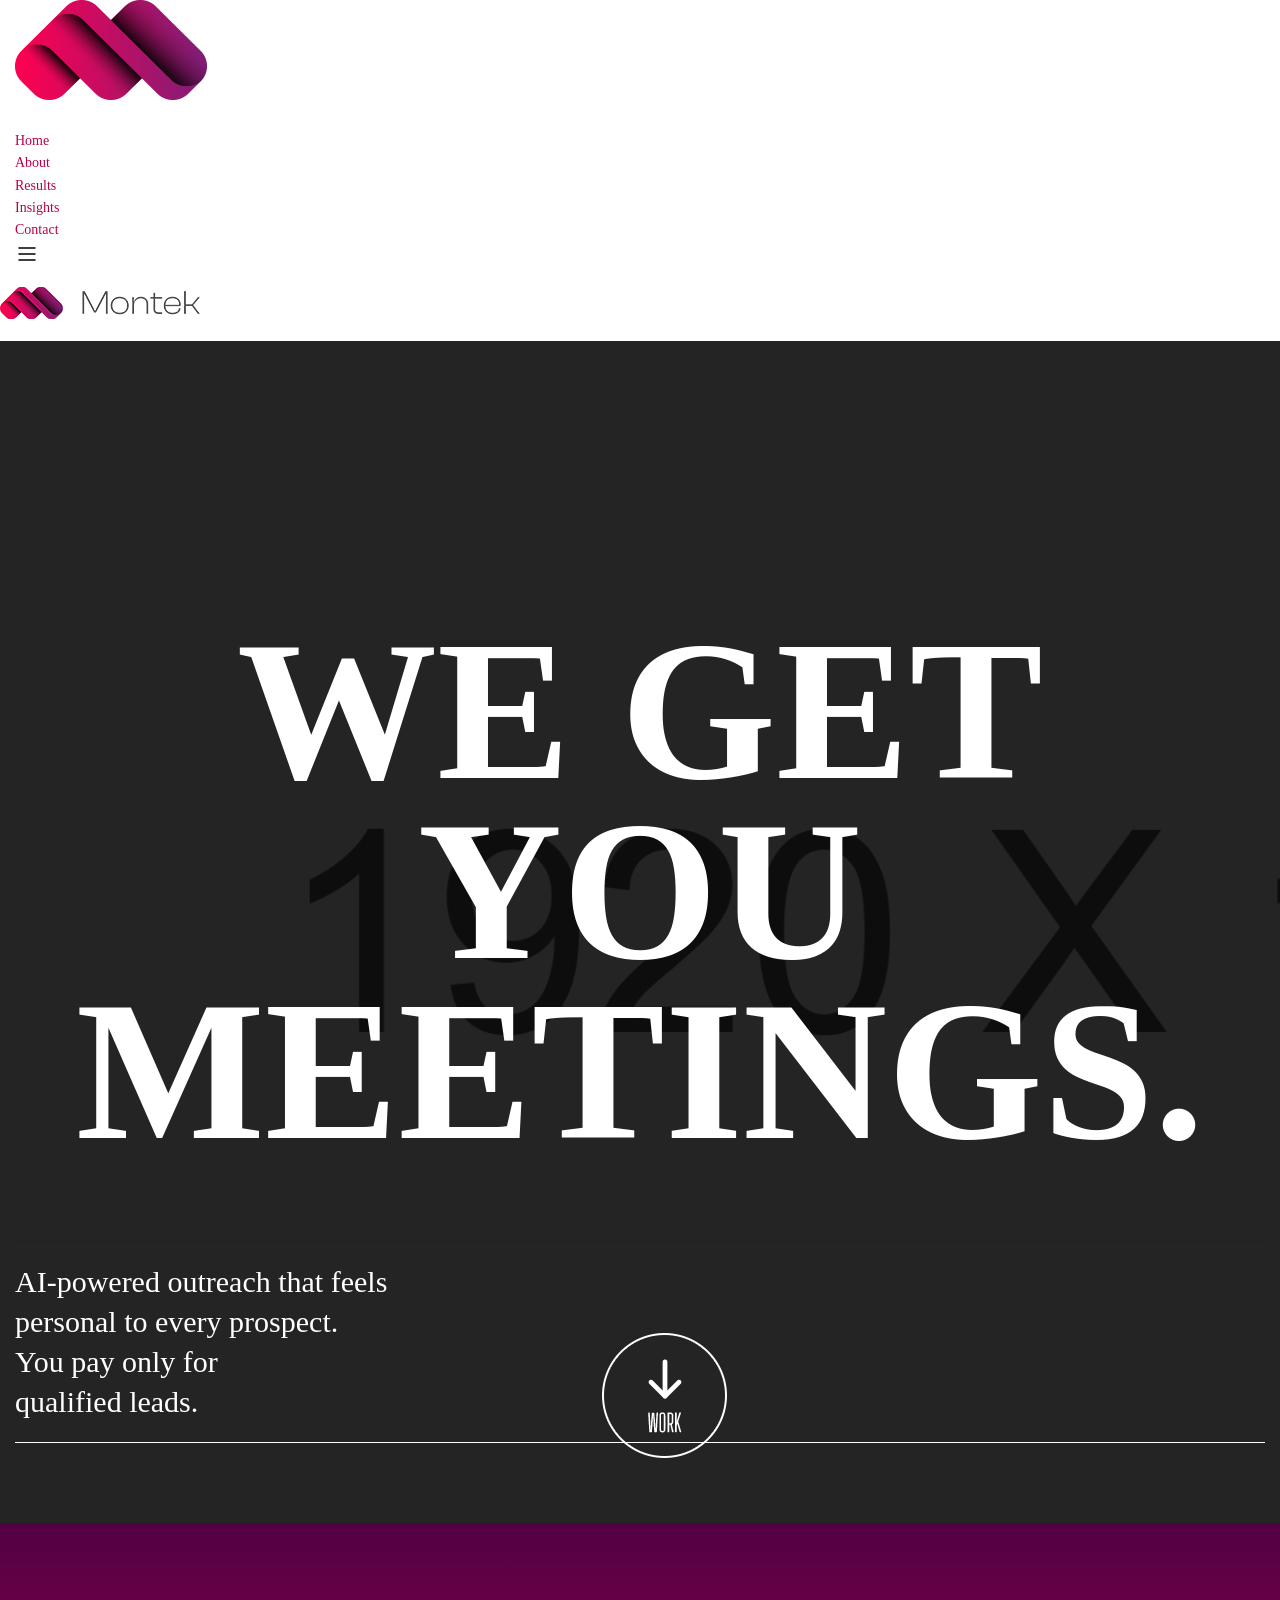
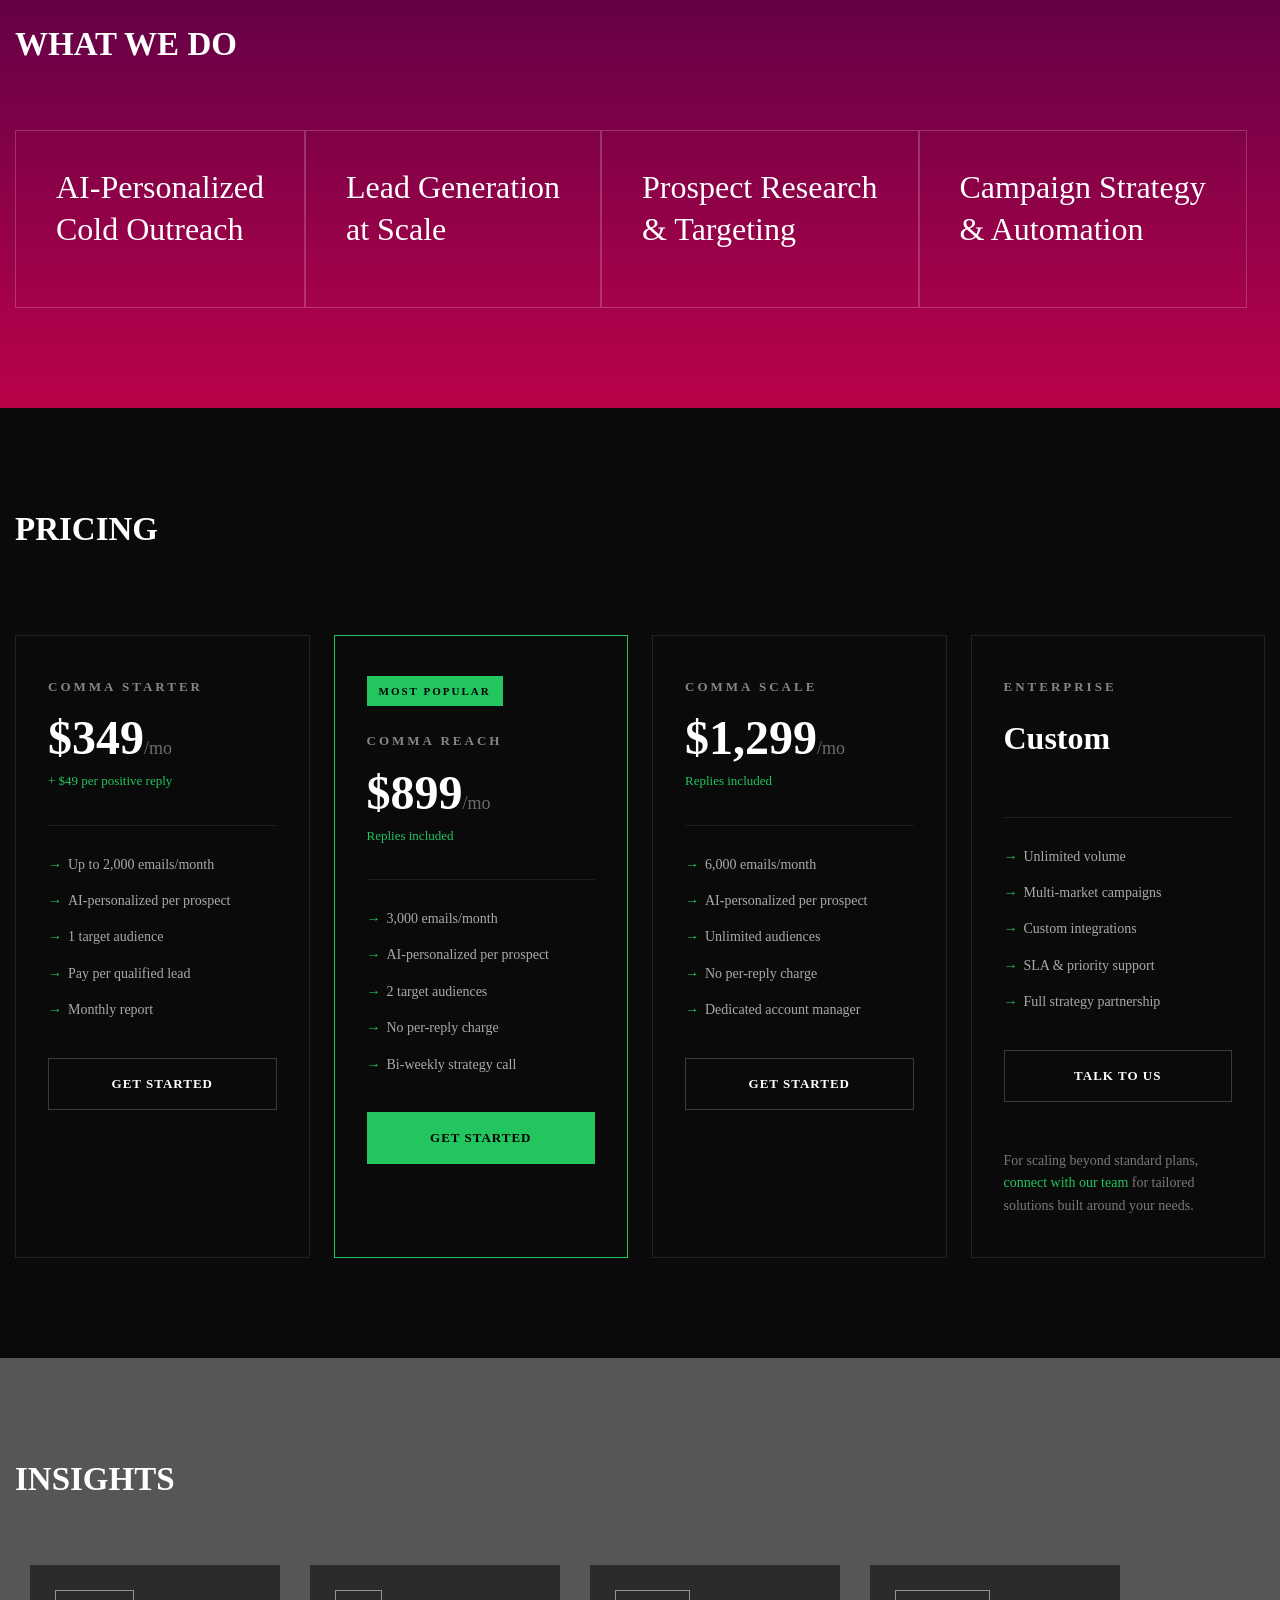
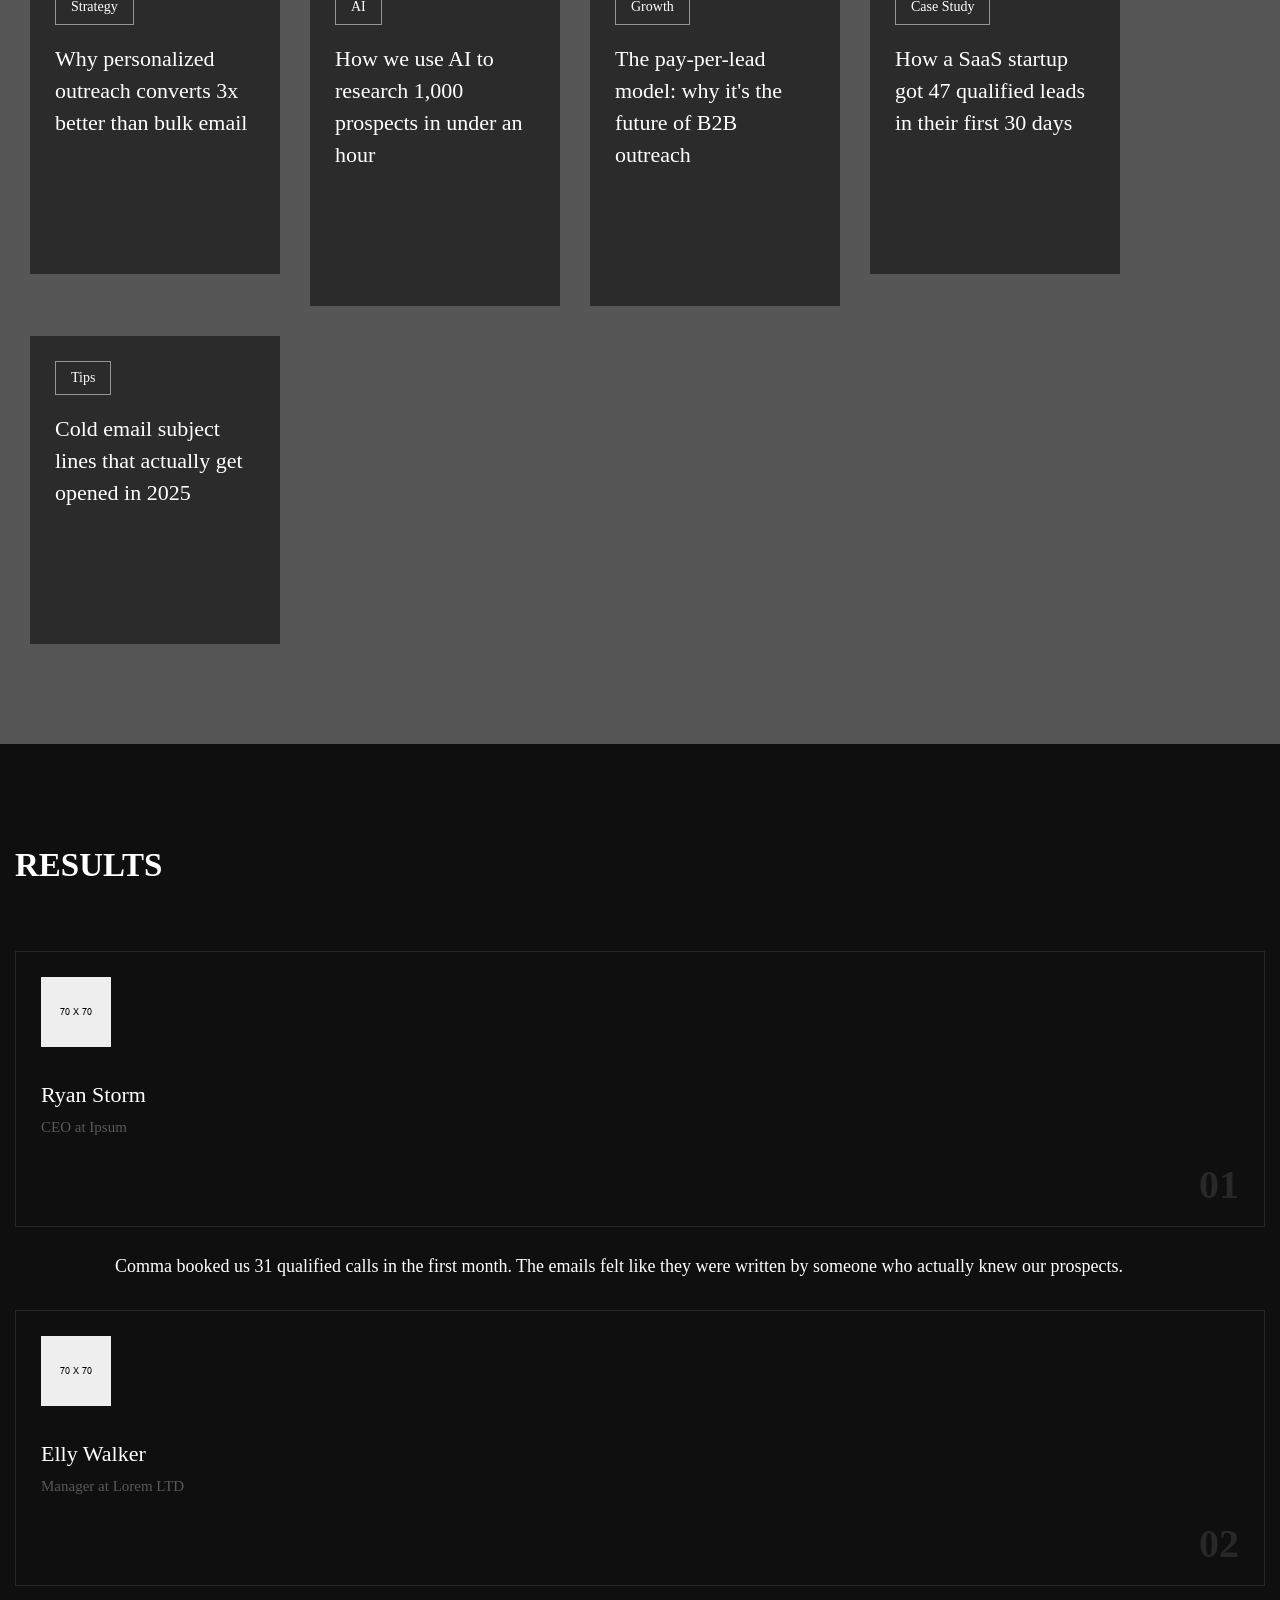
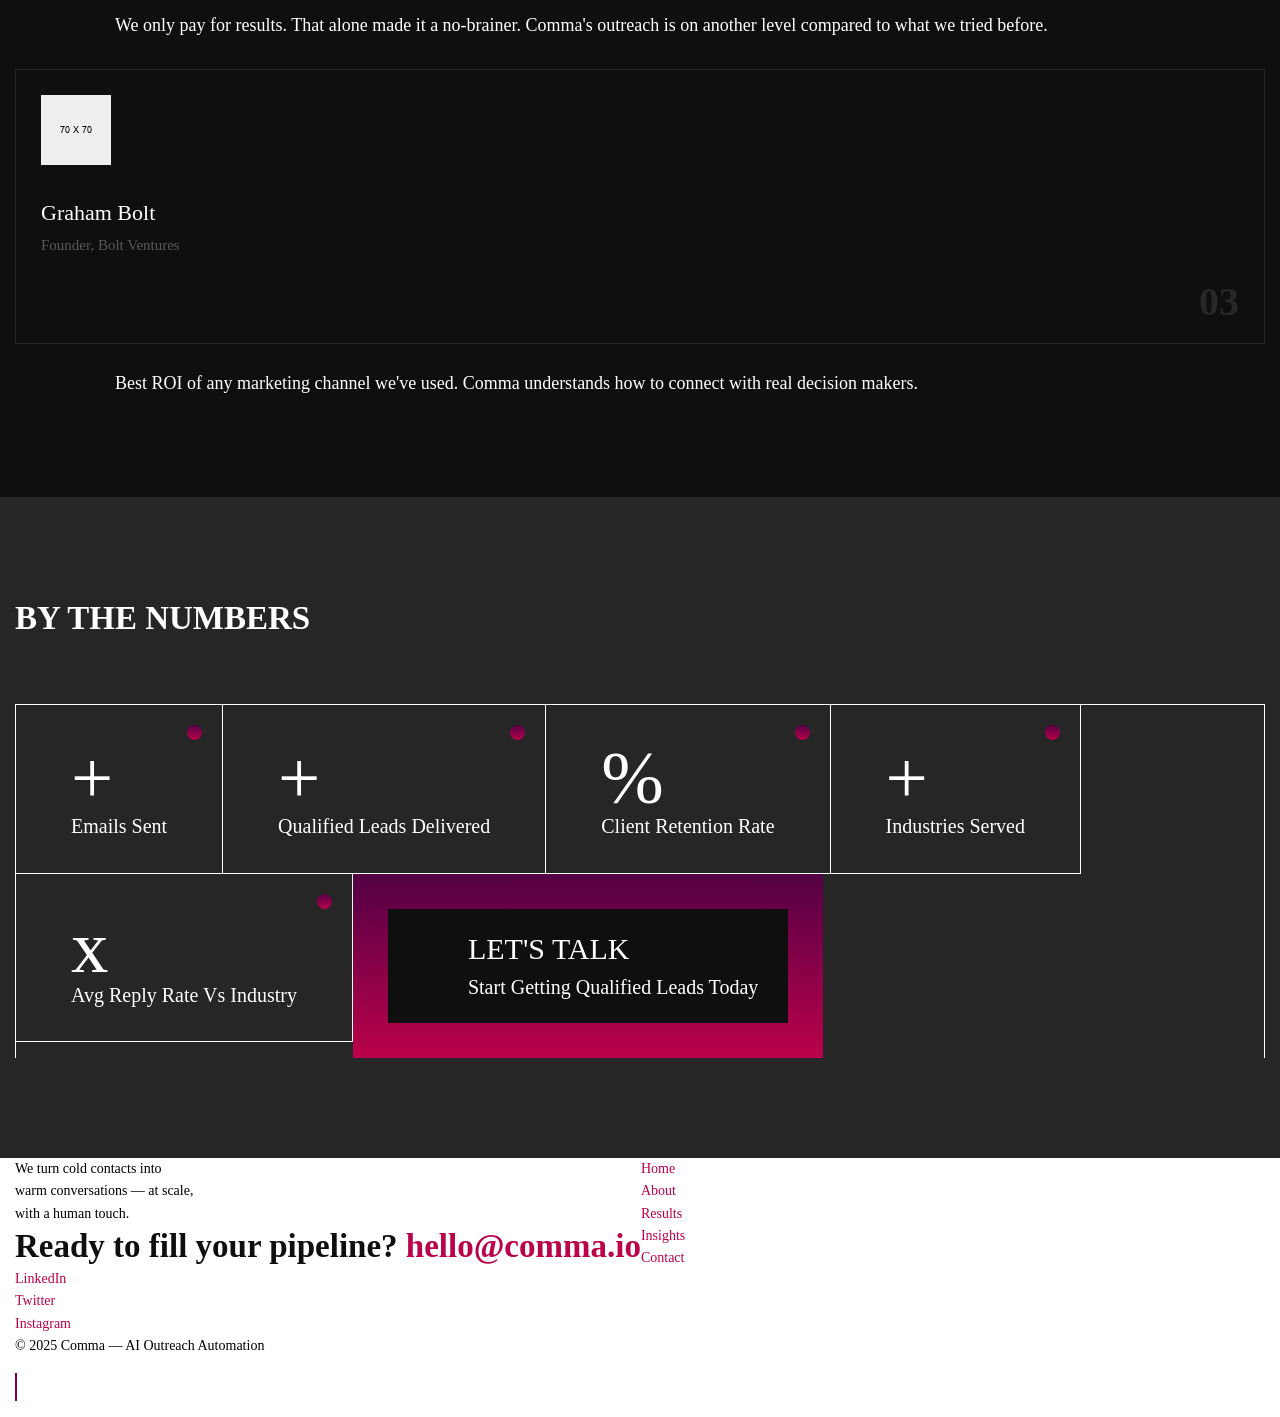
==== commit 1e0253eb: "Update index.html wow" ====
--- a/Montek/index.html
+++ b/Montek/index.html
@@ -2,7 +2,7 @@
 <html>
 <head>
 <meta charset="utf-8">
-<title>Montek Creative Agency Business HTML-5 Template | Homepage</title>
+<title>Comma — AI Outreach Automation Agency</title>
 <!-- Stylesheets -->
 <link href="assets/css/bootstrap.css" rel="stylesheet">
 <link href="assets/css/style.css" rel="stylesheet">
@@ -10,10 +10,137 @@
 <link href="https://fonts.googleapis.com/css2?family=Inter:wght@300;400;500;600;700;800;900&display=swap" rel="stylesheet">
 <link rel="shortcut icon" href="assets/images/favicon.png" type="image/x-icon">
 <link rel="icon" href="assets/images/favicon.png" type="image/x-icon">
-<!-- Responsive -->
 <meta http-equiv="X-UA-Compatible" content="IE=edge">
 <meta name="viewport" content="width=device-width, initial-scale=1.0, maximum-scale=1.0, user-scalable=0">
-
+<style>
+/* ── PRICING SECTION ── */
+.pricing-section {
+  padding: 100px 0;
+  background: #0a0a0a;
+}
+.pricing-section .sec-title {
+  margin-bottom: 60px;
+}
+.pricing-grid {
+  display: grid;
+  grid-template-columns: repeat(4, 1fr);
+  gap: 24px;
+}
+@media (max-width: 1100px) { .pricing-grid { grid-template-columns: repeat(2, 1fr); } }
+@media (max-width: 600px) { .pricing-grid { grid-template-columns: 1fr; } }
+
+.pricing-card {
+  border: 1px solid rgba(255,255,255,0.1);
+  padding: 40px 32px;
+  position: relative;
+  transition: border-color 0.3s ease;
+}
+.pricing-card:hover {
+  border-color: rgba(255,255,255,0.35);
+}
+.pricing-card.featured {
+  border-color: #22c55e;
+}
+.pricing-card.featured:hover {
+  border-color: #4ade80;
+}
+.pricing-card_badge {
+  display: inline-block;
+  background: #22c55e;
+  color: #000;
+  font-size: 11px;
+  font-weight: 700;
+  letter-spacing: 2px;
+  text-transform: uppercase;
+  padding: 4px 12px;
+  margin-bottom: 24px;
+}
+.pricing-card_name {
+  font-size: 13px;
+  font-weight: 600;
+  letter-spacing: 3px;
+  text-transform: uppercase;
+  color: rgba(255,255,255,0.5);
+  margin-bottom: 16px;
+}
+.pricing-card_price {
+  font-size: 48px;
+  font-weight: 800;
+  color: #fff;
+  line-height: 1;
+  margin-bottom: 8px;
+}
+.pricing-card_price span {
+  font-size: 18px;
+  font-weight: 400;
+  color: rgba(255,255,255,0.4);
+}
+.pricing-card_sub {
+  font-size: 13px;
+  color: #22c55e;
+  margin-bottom: 32px;
+  min-height: 20px;
+}
+.pricing-card_divider {
+  border: none;
+  border-top: 1px solid rgba(255,255,255,0.08);
+  margin-bottom: 28px;
+}
+.pricing-card_feature {
+  font-size: 14px;
+  color: rgba(255,255,255,0.65);
+  margin-bottom: 14px;
+  padding-left: 20px;
+  position: relative;
+}
+.pricing-card_feature::before {
+  content: '→';
+  position: absolute;
+  left: 0;
+  color: #22c55e;
+}
+.pricing-card_cta {
+  display: block;
+  margin-top: 36px;
+  padding: 14px 24px;
+  text-align: center;
+  font-size: 13px;
+  font-weight: 600;
+  letter-spacing: 1px;
+  text-transform: uppercase;
+  border: 1px solid rgba(255,255,255,0.2);
+  color: #fff;
+  text-decoration: none;
+  transition: all 0.3s ease;
+}
+.pricing-card_cta:hover {
+  background: #fff;
+  color: #000;
+  text-decoration: none;
+}
+.pricing-card.featured .pricing-card_cta {
+  background: #22c55e;
+  border-color: #22c55e;
+  color: #000;
+}
+.pricing-card.featured .pricing-card_cta:hover {
+  background: #4ade80;
+  border-color: #4ade80;
+}
+.pricing-card_custom {
+  font-size: 14px;
+  color: rgba(255,255,255,0.45);
+  margin-top: 48px;
+  line-height: 1.6;
+}
+.pricing-card_custom a {
+  color: #22c55e;
+  text-decoration: none;
+}
+.pricing-card_custom a:hover {
+  text-decoration: underline;
+}
+</style>
 </head>
 
 <body>
@@ -21,586 +148,416 @@
 <div class="page-wrapper">
 	<!-- Main Header -->
 	<header class="main-header">
-		
-		<!-- Header Lower -->
 		<div class="header-lower">
 			<div class="auto-container">
 				<div class="inner-container">
 					<div class="d-flex justify-content-between align-items-center flex-wrap">
-						
 						<div class="logo-box">
-							<div class="logo"><a href="index.html"><img src="assets/images/logo.png" alt="" title=""></a></div>
-						</div>
-						
+							<div class="logo"><a href="index.html"><img src="assets/images/logo.png" alt="Comma" title="Comma"></a></div>
+						</div>
 						<div class="nav-outer d-flex flex-wrap">
-							<!-- Main Menu -->
 							<nav class="main-menu navbar-expand-md">
 								<div class="navbar-header">
-									<!-- Toggle Button -->    	
 									<button class="navbar-toggler" type="button" data-toggle="collapse" data-target="#navbarSupportedContent" aria-controls="navbarSupportedContent" aria-expanded="false" aria-label="Toggle navigation">
 										<span class="icon-bar"></span>
 										<span class="icon-bar"></span>
 										<span class="icon-bar"></span>
 									</button>
 								</div>
-								
 								<div class="navbar-collapse collapse clearfix" id="navbarSupportedContent">
 									<ul class="navigation clearfix">
 										<li><a href="index.html">Home</a></li>
 										<li><a href="about.html">About</a></li>
-										<li class="dropdown"><a href="#">journal</a>
-											<ul>
-												<li><a href="journal.html">journal</a></li>
-												<li><a href="journal-detail.html">journal detail</a></li>
-											</ul>
-										</li>
-										<li class="dropdown"><a href="#">work</a>
-											<ul>
-												<li><a href="work.html">work</a></li>
-												<li><a href="single-work.html">work detail</a></li>
-											</ul>
-										</li>
+										<li><a href="work.html">Results</a></li>
+										<li><a href="journal.html">Insights</a></li>
 										<li><a href="contact.html">Contact</a></li>
 									</ul>
 								</div>
 							</nav>
 						</div>
-
-						<!-- Mobile Navigation Toggler -->
 						<div class="mobile-nav-toggler">
 							<svg xmlns="http://www.w3.org/2000/svg" class="icon icon-tabler icon-tabler-menu-2" width="24" height="24" viewBox="0 0 24 24" stroke-width="1.5" stroke="currentColor" fill="none" stroke-linecap="round" stroke-linejoin="round"><path stroke="none" d="M0 0h24v24H0z" fill="none"/><path d="M4 6l16 0" /><path d="M4 12l16 0" /><path d="M4 18l16 0" /></svg>
 						</div>
-						
-					</div>
-				</div>
-			</div>
-		</div>
-		<!--End Header Lower-->
-		
-		<!-- Mobile Menu  -->
+					</div>
+				</div>
+			</div>
+		</div>
 		<div class="mobile-menu">
 			<div class="menu-backdrop"></div>
 			<div class="close-btn"><span class="icon fa-solid fa-xmark fa-fw"></span></div>
-			
 			<nav class="menu-box">
 				<div class="nav-logo"><a href="index.html"><img src="assets/images/mobile-logo.png" alt="" title=""></a></div>
-				<div class="menu-outer"><!--Here Menu Will Come Automatically Via Javascript / Same Menu as in Header--></div>
+				<div class="menu-outer"></div>
 			</nav>
 		</div>
-		<!-- End Mobile Menu -->
-	
 	</header>
 	<!-- End Main Header -->
-	
-	<!-- Banner One -->
+
+	<!-- Banner -->
 	<section class="banner-one" style="background-image:url(assets/images/background/1.jpg)">
 		<div class="robot">
 			<script type="module" src="https://unpkg.com/@splinetool/viewer@1.3.5/build/spline-viewer.js"></script>
 			<spline-viewer url="https://prod.spline.design/AqtlWJlNbO-ZMkvz/scene.splinecode"></spline-viewer>
 		</div>
 		<div class="auto-container">
-			<!-- Content Column -->
 			<div class="banner-one_content">
 				<div class="banner-one_content-inner">
-					<h1 class="banner-one_heading">Creative <br> Space</h1>
+					<h1 class="banner-one_heading">We Get You <br> Meetings.</h1>
 					<div class="lower-box d-flex justify-content-between align-items-center flex-wrap">
-						<div class="banner-one_text">Our visionary team crafts <br> transformative experiences</div>
-						<div class="banner-one_text-two">Enhancing potential and <br> driving prosperity.</div>
-					</div>
-				</div>
-			</div>
-			<div class="down-box scroll-to-target" data-target=".gallery-one">
+						<div class="banner-one_text">AI-powered outreach that feels <br> personal to every prospect.</div>
+						<div class="banner-one_text-two">You pay only for <br> qualified leads.</div>
+					</div>
+				</div>
+			</div>
+			<div class="down-box scroll-to-target" data-target=".services-one">
 				<img src="assets/images/main-slider/down.png" alt="" />
 			</div>
 		</div>
 	</section>
-	<!-- End Banner One -->
-
-	<!-- Services One -->
+	<!-- End Banner -->
+
+	<!-- Services -->
 	<section class="services-one">
 		<div class="auto-container">
-			<!-- Sec Title -->
 			<div class="sec-title">
-				<h2 class="sec-title_heading">Services</h2>
+				<h2 class="sec-title_heading">What We Do</h2>
 				<div class="sec-title_icon"><img src="assets/images/icons/icon-1.png" alt="" /></div>
 			</div>
 			<div class="row clearfix">
-				
-				<!-- Service Block One -->
+
 				<div class="service-block_one col-lg-6 col-md-6 col-sm-12">
 					<div class="service-block_one-inner d-flex justify-content-between align-items-center flex-wrap">
-						<h3 class="service-block_one-heading">Mobile App <br> Development</h3>
-						<div class="service-block_one-icon">
-							<img src="assets/images/icons/service-1.png" alt="" />
-						</div>
-					</div>
-				</div>
-				
-				<!-- Service Block One -->
+						<h3 class="service-block_one-heading">AI-Personalized <br> Cold Outreach</h3>
+						<div class="service-block_one-icon"><img src="assets/images/icons/service-1.png" alt="" /></div>
+					</div>
+				</div>
+
 				<div class="service-block_one col-lg-6 col-md-6 col-sm-12">
 					<div class="service-block_one-inner d-flex justify-content-between align-items-center flex-wrap">
-						<h3 class="service-block_one-heading">Video Production & <br> Editing</h3>
-						<div class="service-block_one-icon">
-							<img src="assets/images/icons/service-2.png" alt="" />
-						</div>
-					</div>
-				</div>
-				
-				<!-- Service Block One -->
+						<h3 class="service-block_one-heading">Lead Generation <br> at Scale</h3>
+						<div class="service-block_one-icon"><img src="assets/images/icons/service-2.png" alt="" /></div>
+					</div>
+				</div>
+
 				<div class="service-block_one col-lg-6 col-md-6 col-sm-12">
 					<div class="service-block_one-inner d-flex justify-content-between align-items-center flex-wrap">
-						<h3 class="service-block_one-heading">Print & Graphic <br> Design</h3>
-						<div class="service-block_one-icon">
-							<img src="assets/images/icons/service-3.png" alt="" />
-						</div>
-					</div>
-				</div>
-				
-				<!-- Service Block One -->
+						<h3 class="service-block_one-heading">Prospect Research <br> & Targeting</h3>
+						<div class="service-block_one-icon"><img src="assets/images/icons/service-3.png" alt="" /></div>
+					</div>
+				</div>
+
 				<div class="service-block_one col-lg-6 col-md-6 col-sm-12">
 					<div class="service-block_one-inner d-flex justify-content-between align-items-center flex-wrap">
-						<h3 class="service-block_one-heading">Strategic Branding <br> Services</h3>
-						<div class="service-block_one-icon">
-							<img src="assets/images/icons/service-4.png" alt="" />
-						</div>
-					</div>
-				</div>
-				
+						<h3 class="service-block_one-heading">Campaign Strategy <br> & Automation</h3>
+						<div class="service-block_one-icon"><img src="assets/images/icons/service-4.png" alt="" /></div>
+					</div>
+				</div>
+
 			</div>
 		</div>
 	</section>
-	<!-- End Services One -->
-	
-	<!-- Gallery One -->
-	<section class="gallery-one">
-		<div class="auto-container">
+	<!-- End Services -->
+
+	<!-- Pricing Section -->
+	<section class="pricing-section">
+		<div class="auto-container">
+			<div class="sec-title">
+				<h2 class="sec-title_heading">Pricing</h2>
+				<div class="sec-title_icon"><img src="assets/images/icons/icon-2.png" alt="" /></div>
+			</div>
+			<div class="pricing-grid">
+
+				<!-- Starter -->
+				<div class="pricing-card">
+					<div class="pricing-card_name">Comma Starter</div>
+					<div class="pricing-card_price">$349<span>/mo</span></div>
+					<div class="pricing-card_sub">+ $49 per positive reply</div>
+					<hr class="pricing-card_divider">
+					<div class="pricing-card_feature">Up to 2,000 emails/month</div>
+					<div class="pricing-card_feature">AI-personalized per prospect</div>
+					<div class="pricing-card_feature">1 target audience</div>
+					<div class="pricing-card_feature">Pay per qualified lead</div>
+					<div class="pricing-card_feature">Monthly report</div>
+					<a href="contact.html" class="pricing-card_cta">Get Started</a>
+				</div>
+
+				<!-- Reach -->
+				<div class="pricing-card featured">
+					<div class="pricing-card_badge">Most Popular</div>
+					<div class="pricing-card_name">Comma Reach</div>
+					<div class="pricing-card_price">$899<span>/mo</span></div>
+					<div class="pricing-card_sub">Replies included</div>
+					<hr class="pricing-card_divider">
+					<div class="pricing-card_feature">3,000 emails/month</div>
+					<div class="pricing-card_feature">AI-personalized per prospect</div>
+					<div class="pricing-card_feature">2 target audiences</div>
+					<div class="pricing-card_feature">No per-reply charge</div>
+					<div class="pricing-card_feature">Bi-weekly strategy call</div>
+					<a href="contact.html" class="pricing-card_cta">Get Started</a>
+				</div>
+
+				<!-- Scale -->
+				<div class="pricing-card">
+					<div class="pricing-card_name">Comma Scale</div>
+					<div class="pricing-card_price">$1,299<span>/mo</span></div>
+					<div class="pricing-card_sub">Replies included</div>
+					<hr class="pricing-card_divider">
+					<div class="pricing-card_feature">6,000 emails/month</div>
+					<div class="pricing-card_feature">AI-personalized per prospect</div>
+					<div class="pricing-card_feature">Unlimited audiences</div>
+					<div class="pricing-card_feature">No per-reply charge</div>
+					<div class="pricing-card_feature">Dedicated account manager</div>
+					<a href="contact.html" class="pricing-card_cta">Get Started</a>
+				</div>
+
+				<!-- Enterprise -->
+				<div class="pricing-card">
+					<div class="pricing-card_name">Enterprise</div>
+					<div class="pricing-card_price" style="font-size:32px; padding-top: 8px;">Custom</div>
+					<div class="pricing-card_sub">&nbsp;</div>
+					<hr class="pricing-card_divider">
+					<div class="pricing-card_feature">Unlimited volume</div>
+					<div class="pricing-card_feature">Multi-market campaigns</div>
+					<div class="pricing-card_feature">Custom integrations</div>
+					<div class="pricing-card_feature">SLA & priority support</div>
+					<div class="pricing-card_feature">Full strategy partnership</div>
+					<a href="contact.html" class="pricing-card_cta">Talk to Us</a>
+					<div class="pricing-card_custom">For scaling beyond standard plans, <a href="contact.html">connect with our team</a> for tailored solutions built around your needs.</div>
+				</div>
+
+			</div>
+		</div>
+	</section>
+	<!-- End Pricing Section -->
+
+	<!-- Journal -->
+	<section class="journal-one" style="background-image:url(assets/images/background/2.jpg)">
+		<div class="auto-container">
+			<div class="sec-title">
+				<h2 class="sec-title_heading">Insights</h2>
+				<div class="sec-title_icon"><img src="assets/images/icons/icon-2.png" alt="" /></div>
+			</div>
 			<div class="row clearfix">
-				
-				<!-- Gallery Block One -->
-				<div class="gallery-block_one col-lg-4 col-md-6 col-sm-12">
-					<div class="gallery-block_one-inner wow fadeInLeft" data-wow-delay="0ms" data-wow-duration="1500ms">
-						<div class="gallery-block_one-content">
-							<div class="gallery-block_one-image">
-								<a href="single-work.html"><img src="assets/images/gallery/1.jpg" alt="" /></a>
-							</div>
-							<div class="gallery-block_one-title">branding</div>
-							<h4 class="gallery-block_one-heading"><a href="single-work.html">Glossy</a></h4>
-						</div>
-						<div class="service-block_one-more">
-							<a class="view-more" href="single-work.html">View Project <i class="fa-solid fa-arrow-right fa-fw"></i></a>
-						</div>
-					</div>
-				</div>
-				
-				<!-- Gallery Block One -->
-				<div class="gallery-block_one col-lg-4 col-md-6 col-sm-12">
-					<div class="gallery-block_one-inner wow fadeInUp" data-wow-delay="0ms" data-wow-duration="1500ms">
-						<div class="gallery-block_one-content">
-							<div class="gallery-block_one-image">
-								<a href="single-work.html"><img src="assets/images/gallery/2.jpg" alt="" /></a>
-							</div>
-							<div class="gallery-block_one-title">branding</div>
-							<h4 class="gallery-block_one-heading"><a href="single-work.html">Boxkit</a></h4>
-						</div>
-						<div class="service-block_one-more">
-							<a class="view-more" href="single-work.html">View Project <i class="fa-solid fa-arrow-right fa-fw"></i></a>
-						</div>
-					</div>
-				</div>
-				
-				<!-- Gallery Block One -->
-				<div class="gallery-block_one col-lg-4 col-md-6 col-sm-12">
-					<div class="gallery-block_one-inner wow fadeInRight" data-wow-delay="0ms" data-wow-duration="1500ms">
-						<div class="gallery-block_one-content">
-							<div class="gallery-block_one-image">
-								<a href="single-work.html"><img src="assets/images/gallery/3.jpg" alt="" /></a>
-							</div>
-							<div class="gallery-block_one-title">branding</div>
-							<h4 class="gallery-block_one-heading"><a href="single-work.html">Landscape</a></h4>
-						</div>
-						<div class="service-block_one-more">
-							<a class="view-more" href="single-work.html">View Project <i class="fa-solid fa-arrow-right fa-fw"></i></a>
-						</div>
-					</div>
-				</div>
-				
-				<!-- Gallery Block One -->
-				<div class="gallery-block_one col-lg-4 col-md-6 col-sm-12">
-					<div class="gallery-block_one-inner wow fadeInLeft" data-wow-delay="0ms" data-wow-duration="1500ms">
-						<div class="gallery-block_one-content">
-							<div class="gallery-block_one-image">
-								<a href="single-work.html"><img src="assets/images/gallery/4.jpg" alt="" /></a>
-							</div>
-							<div class="gallery-block_one-title">branding</div>
-							<h4 class="gallery-block_one-heading"><a href="single-work.html">Brando</a></h4>
-						</div>
-						<div class="service-block_one-more">
-							<a class="view-more" href="single-work.html">View Project <i class="fa-solid fa-arrow-right fa-fw"></i></a>
-						</div>
-					</div>
-				</div>
-				
-				<!-- Gallery Block One -->
-				<div class="gallery-block_one col-lg-4 col-md-6 col-sm-12">
-					<div class="gallery-block_one-inner wow fadeInUp" data-wow-delay="0ms" data-wow-duration="1500ms">
-						<div class="gallery-block_one-content">
-							<div class="gallery-block_one-image">
-								<a href="single-work.html"><img src="assets/images/gallery/5.jpg" alt="" /></a>
-							</div>
-							<div class="gallery-block_one-title">branding</div>
-							<h4 class="gallery-block_one-heading"><a href="single-work.html">Tabzen</a></h4>
-						</div>
-						<div class="service-block_one-more">
-							<a class="view-more" href="single-work.html">View Project <i class="fa-solid fa-arrow-right fa-fw"></i></a>
-						</div>
-					</div>
-				</div>
-				
-				<!-- Gallery Block One -->
-				<div class="gallery-block_one col-lg-4 col-md-6 col-sm-12">
-					<div class="gallery-block_one-inner wow fadeInRight" data-wow-delay="0ms" data-wow-duration="1500ms">
-						<div class="gallery-block_one-content">
-							<div class="gallery-block_one-image">
-								<a href="single-work.html"><img src="assets/images/gallery/6.jpg" alt="" /></a>
-							</div>
-							<div class="gallery-block_one-title">branding</div>
-							<h4 class="gallery-block_one-heading"><a href="journal-detail.html">Minio</a></h4>
-						</div>
-						<div class="service-block_one-more">
-							<a class="view-more" href="single-work.html">View Project <i class="fa-solid fa-arrow-right fa-fw"></i></a>
-						</div>
-					</div>
-				</div>
-				
-			</div>
-		</div>
-	</section>
-	<!-- End Gallery One -->
-	
-	<!-- Journal One -->
-	<section class="journal-one" style="background-image:url(assets/images/background/2.jpg)">
-		<div class="auto-container">
-			<!-- Sec Title -->
-			<div class="sec-title">
-				<h2 class="sec-title_heading">Journal</h2>
-				<div class="sec-title_icon"><img src="assets/images/icons/icon-2.png" alt="" /></div>
-			</div>
-			<div class="row clearfix">
-				
-				<!-- journal Block One -->
+
 				<div class="journal-block_one">
 					<div class="journal-block_one-inner">
-						<div class="journal-block_one-title">Design</div>
-						<h5 class="journal-block_one-heading"><a href="journal-detail.html">Local Bites: Culinary Experiences Worldwide</a></h5>
+						<div class="journal-block_one-title">Strategy</div>
+						<h5 class="journal-block_one-heading"><a href="journal-detail.html">Why personalized outreach converts 3x better than bulk email</a></h5>
 						<a href="journal-detail.html" class="journal-block_one-arrow fa-solid fa-arrow-right fa-fw"></a>
 					</div>
 				</div>
-				
-				<!-- journal Block One -->
+
 				<div class="journal-block_one">
 					<div class="journal-block_one-inner">
-						<div class="journal-block_one-title">tech</div>
-						<h5 class="journal-block_one-heading"><a href="journal-detail.html">Training Triumphs: Athlete's Journey for Excellent race</a></h5>
+						<div class="journal-block_one-title">AI</div>
+						<h5 class="journal-block_one-heading"><a href="journal-detail.html">How we use AI to research 1,000 prospects in under an hour</a></h5>
 						<a href="journal-detail.html" class="journal-block_one-arrow fa-solid fa-arrow-right fa-fw"></a>
 					</div>
 				</div>
-				
-				<!-- journal Block One -->
+
 				<div class="journal-block_one">
 					<div class="journal-block_one-inner">
-						<div class="journal-block_one-title">tutorials</div>
-						<h5 class="journal-block_one-heading"><a href="journal-detail.html">Beyond Books: Practical Learning Adventures</a></h5>
+						<div class="journal-block_one-title">Growth</div>
+						<h5 class="journal-block_one-heading"><a href="journal-detail.html">The pay-per-lead model: why it's the future of B2B outreach</a></h5>
 						<a href="journal-detail.html" class="journal-block_one-arrow fa-solid fa-arrow-right fa-fw"></a>
 					</div>
 				</div>
-				
-				<!-- journal Block One -->
+
 				<div class="journal-block_one">
 					<div class="journal-block_one-inner">
-						<div class="journal-block_one-title">coding</div>
-						<h5 class="journal-block_one-heading"><a href="journal-detail.html">Designing Tomorrow A Glimpse into Creative Innovations</a></h5>
+						<div class="journal-block_one-title">Case Study</div>
+						<h5 class="journal-block_one-heading"><a href="journal-detail.html">How a SaaS startup got 47 qualified leads in their first 30 days</a></h5>
 						<a href="journal-detail.html" class="journal-block_one-arrow fa-solid fa-arrow-right fa-fw"></a>
 					</div>
 				</div>
-				
-				<!-- journal Block One -->
+
 				<div class="journal-block_one">
 					<div class="journal-block_one-inner">
-						<div class="journal-block_one-title">updates</div>
-						<h5 class="journal-block_one-heading"><a href="journal-detail.html">Behind the Scenes of the Digital Revolution</a></h5>
+						<div class="journal-block_one-title">Tips</div>
+						<h5 class="journal-block_one-heading"><a href="journal-detail.html">Cold email subject lines that actually get opened in 2025</a></h5>
 						<a href="journal-detail.html" class="journal-block_one-arrow fa-solid fa-arrow-right fa-fw"></a>
 					</div>
 				</div>
-				
+
 			</div>
 		</div>
 	</section>
-	<!-- End Journal One -->
-	
-	<!-- Testimonial One -->
+	<!-- End Journal -->
+
+	<!-- Testimonials -->
 	<section class="testimonial-one">
 		<div class="auto-container">
-			<!-- Sec Title -->
 			<div class="sec-title">
-				<h2 class="sec-title_heading">Testimonials</h2>
+				<h2 class="sec-title_heading">Results</h2>
 				<div class="sec-title_icon"><img src="assets/images/icons/icon-3.png" alt="" /></div>
 			</div>
 			<div class="three-item_carousel swiper-container">
 				<div class="swiper-wrapper">
 
-					<!-- Slide -->
 					<div class="swiper-slide">
-						<!-- Testimonial Block One -->
 						<div class="testimonial-block_one">
 							<div class="testimonial-block_one-inner">
 								<div class="testimonial-block_one-content">
-									<div class="testimonial-block_one-author">
-										<img src="assets/images/resource/author-1.jpg" alt="" />
-									</div>
+									<div class="testimonial-block_one-author"><img src="assets/images/resource/author-1.jpg" alt="" /></div>
 									<h5 class="testimonial-block_one-name">Ryan Storm</h5>
 									<div class="testimonial-block_one-designation">CEO at Ipsum</div>
 									<h5 class="testimonial-block_one-number">01</h5>
 								</div>
 								<div class="testimonial-block_one-lower">
 									<span class="quote_icon"><img src="assets/images/icons/quote.png" alt="" /></span>
-									Exceptional work, exceptional team. Montek consistently delivers top-notch results.
+									Comma booked us 31 qualified calls in the first month. The emails felt like they were written by someone who actually knew our prospects.
 								</div>
 							</div>
 						</div>
 					</div>
-					
-					<!-- Slide -->
+
 					<div class="swiper-slide">
-						<!-- Testimonial Block One -->
 						<div class="testimonial-block_one">
 							<div class="testimonial-block_one-inner">
 								<div class="testimonial-block_one-content">
-									<div class="testimonial-block_one-author">
-										<img src="assets/images/resource/author-2.jpg" alt="" />
-									</div>
+									<div class="testimonial-block_one-author"><img src="assets/images/resource/author-2.jpg" alt="" /></div>
 									<h5 class="testimonial-block_one-name">Elly Walker</h5>
-									<div class="testimonial-block_one-designation">Manger at Lorem LTD</div>
+									<div class="testimonial-block_one-designation">Manager at Lorem LTD</div>
 									<h5 class="testimonial-block_one-number">02</h5>
 								</div>
 								<div class="testimonial-block_one-lower">
 									<span class="quote_icon"><img src="assets/images/icons/quote.png" alt="" /></span>
-									Exceptional work, exceptional team. Montek consistently delivers top-notch results.
+									We only pay for results. That alone made it a no-brainer. Comma's outreach is on another level compared to what we tried before.
 								</div>
 							</div>
 						</div>
 					</div>
-					
-					<!-- Slide -->
+
 					<div class="swiper-slide">
-						<!-- Testimonial Block One -->
 						<div class="testimonial-block_one">
 							<div class="testimonial-block_one-inner">
 								<div class="testimonial-block_one-content">
-									<div class="testimonial-block_one-author">
-										<img src="assets/images/resource/author-3.jpg" alt="" />
-									</div>
+									<div class="testimonial-block_one-author"><img src="assets/images/resource/author-3.jpg" alt="" /></div>
 									<h5 class="testimonial-block_one-name">Graham Bolt</h5>
-									<div class="testimonial-block_one-designation">Freelancer Photographer</div>
+									<div class="testimonial-block_one-designation">Founder, Bolt Ventures</div>
 									<h5 class="testimonial-block_one-number">03</h5>
 								</div>
 								<div class="testimonial-block_one-lower">
 									<span class="quote_icon"><img src="assets/images/icons/quote.png" alt="" /></span>
-									Exceptional work, exceptional team. Montek consistently delivers top-notch results.
+									Best ROI of any marketing channel we've used. Comma understands how to connect with real decision makers.
 								</div>
 							</div>
 						</div>
 					</div>
-					
-				</div>
-			</div>
-			
+
+				</div>
+			</div>
 		</div>
 	</section>
-	<!-- End Testimonial One -->
-	
-	<!-- Stats One -->
+	<!-- End Testimonials -->
+
+	<!-- Stats -->
 	<section class="stats-one" style="background-image:url(assets/images/background/3.jpg)">
 		<div class="auto-container">
-			<!-- Sec Title -->
 			<div class="sec-title">
-				<h2 class="sec-title_heading">Stats</h2>
+				<h2 class="sec-title_heading">By the Numbers</h2>
 				<div class="sec-title_icon"><img src="assets/images/icons/icon-4.png" alt="" /></div>
 			</div>
 			<div class="inner-container">
 				<div class="clearfix">
-					
-					<!-- Counter Column -->
+
 					<div class="counter-block_one col-lg-4 col-md-6 col-sm-6">
 						<div class="counter-block_one-inner wow flipInX" data-wow-delay="0ms" data-wow-duration="1500ms">
-							<div class="counter-block_one-counter"><span class="odometer" data-count="235"></span>+</div>
-							<div class="counter-block_one-text">finished projects</div>
-						</div>
-					</div>
-					
-					<!-- Counter Column -->
+							<div class="counter-block_one-counter"><span class="odometer" data-count="12400"></span>+</div>
+							<div class="counter-block_one-text">emails sent</div>
+						</div>
+					</div>
+
 					<div class="counter-block_one col-lg-4 col-md-6 col-sm-6">
 						<div class="counter-block_one-inner wow flipInX" data-wow-delay="0ms" data-wow-duration="1500ms">
-							<div class="counter-block_one-counter"><span class="odometer" data-count="25"></span>+</div>
-							<div class="counter-block_one-text">team members</div>
-						</div>
-					</div>
-					
-					<!-- Counter Column -->
+							<div class="counter-block_one-counter"><span class="odometer" data-count="847"></span>+</div>
+							<div class="counter-block_one-text">qualified leads delivered</div>
+						</div>
+					</div>
+
 					<div class="counter-block_one col-lg-4 col-md-6 col-sm-6">
 						<div class="counter-block_one-inner wow flipInX" data-wow-delay="0ms" data-wow-duration="1500ms">
-							<div class="counter-block_one-counter"><span class="odometer" data-count="138"></span>+</div>
-							<div class="counter-block_one-text">happy customers</div>
-						</div>
-					</div>
-					
-					<!-- Counter Column -->
+							<div class="counter-block_one-counter"><span class="odometer" data-count="94"></span>%</div>
+							<div class="counter-block_one-text">client retention rate</div>
+						</div>
+					</div>
+
 					<div class="counter-block_one col-lg-4 col-md-6 col-sm-6">
 						<div class="counter-block_one-inner wow flipInX" data-wow-delay="0ms" data-wow-duration="1500ms">
-							<div class="counter-block_one-counter"><span class="odometer" data-count="42"></span>+</div>
-							<div class="counter-block_one-text">loyal partners</div>
-						</div>
-					</div>
-					
-					<!-- Counter Column -->
+							<div class="counter-block_one-counter"><span class="odometer" data-count="38"></span>+</div>
+							<div class="counter-block_one-text">industries served</div>
+						</div>
+					</div>
+
 					<div class="counter-block_one col-lg-4 col-md-6 col-sm-6">
 						<div class="counter-block_one-inner wow flipInX" data-wow-delay="0ms" data-wow-duration="1500ms">
-							<div class="counter-block_one-counter"><span class="odometer" data-count="15628"></span>+</div>
-							<div class="counter-block_one-text">cofee drinked</div>
-						</div>
-					</div>
-					
-					<!-- Counter Column -->
+							<div class="counter-block_one-counter"><span class="odometer" data-count="3"></span>x</div>
+							<div class="counter-block_one-text">avg reply rate vs industry</div>
+						</div>
+					</div>
+
 					<div class="stats-one_contact-column col-lg-4 col-md-6 col-sm-6">
 						<div class="stats-one_contact-inner wow flipInX" data-wow-delay="0ms" data-wow-duration="1500ms">
 							<div class="stats-one_contact-content">
 								<a href="contact.html">
-								<div class="stats-one_contact-icon fa-regular fa-paper-plane fa-fw"></div>
-								<h3>contact</h3>
-								<div class="text">get a quote for your project</div>
+									<div class="stats-one_contact-icon fa-regular fa-paper-plane fa-fw"></div>
+									<h3>Let's Talk</h3>
+									<div class="text">Start getting qualified leads today</div>
 								</a>
 							</div>
 						</div>
 					</div>
-					
+
 				</div>
 			</div>
 		</div>
 	</section>
-	<!-- End Stats One -->
-	
-	<!-- Awards One -->
-	<section class="awards-one">
-		<div class="auto-container">
-			<!-- Sec Title -->
-			<div class="sec-title">
-				<h2 class="sec-title_heading">Awards</h2>
-				<div class="sec-title_icon"><img src="assets/images/icons/icon-5.png" alt="" /></div>
-			</div>
-			<div class="inner-container">
-				
-				<!-- Awards Block One -->
-				<div class="awards-block_one">
-					<div class="awards-block_one-inner">
-						<a href="https://themeforest.net" class="awards-block_one-link"></a>
-						<div class="awards-block_one-content">
-							<div class="awards-block_one-number">01</div>
-							<h2 class="awards-block_one-title">CSS DEsign House <span>site of the Day  /  2023</span></h2>
-							<div class="awards-block_one-arrow fa-solid fa-arrow-right fa-fw"></div>
-						</div>
-					</div>
-				</div>
-				
-				<!-- Awards Block One -->
-				<div class="awards-block_one">
-					<div class="awards-block_one-inner">
-						<a href="https://themeforest.net" class="awards-block_one-link"></a>
-						<div class="awards-block_one-content">
-							<div class="awards-block_one-number">02</div>
-							<h2 class="awards-block_one-title">AWWWARDS <span>site of the Day  /  2023</span></h2>
-							<div class="awards-block_one-arrow fa-solid fa-arrow-right fa-fw"></div>
-						</div>
-					</div>
-				</div>
-				
-				<!-- Awards Block One -->
-				<div class="awards-block_one">
-					<div class="awards-block_one-inner">
-						<a href="https://themeforest.net" class="awards-block_one-link"></a>
-						<div class="awards-block_one-content">
-							<div class="awards-block_one-number">03</div>
-							<h2 class="awards-block_one-title">CSSWINNER <span>site of the Day  /  2023</span></h2>
-							<div class="awards-block_one-arrow fa-solid fa-arrow-right fa-fw"></div>
-						</div>
-					</div>
-				</div>
-				
-				<!-- Awards Block One -->
-				<div class="awards-block_one">
-					<div class="awards-block_one-inner">
-						<a href="https://themeforest.net" class="awards-block_one-link"></a>
-						<div class="awards-block_one-content">
-							<div class="awards-block_one-number">04</div>
-							<h2 class="awards-block_one-title">DesignAwards <span>site of the Day  /  2023</span></h2>
-							<div class="awards-block_one-arrow fa-solid fa-arrow-right fa-fw"></div>
-						</div>
-					</div>
-				</div>
-				
-			</div>
-		</div>
-	</section>
-	<!-- End Awards One -->
-	
-	<!-- Main Footer -->
+	<!-- End Stats -->
+
+	<!-- Footer -->
 	<footer class="main-footer">
 		<div class="auto-container">
-			<!-- Widgets Section -->
 			<div class="widgets-section">
 				<div class="row clearfix">
-					
-					<!-- Footer Column -->
+
 					<div class="footer-column col-lg-8 col-md-12 col-sm-12">
-						<div class="footer-text">Let's grab some coffee. <br> We're nestled in the heart of a bustling metropolis <br> but occasionally venture to the tranquil countryside</div>
-						<h2>Interested in working with us? <a href="mailto:hello@Montek-template.io">hello@Montek-template.io</a></h2>
+						<div class="footer-text">We turn cold contacts into <br> warm conversations — at scale, <br> with a human touch.</div>
+						<h2>Ready to fill your pipeline? <a href="mailto:hello@comma.io">hello@comma.io</a></h2>
 						<ul class="footer_socials">
-							<li><a href="https://www.dribbble.com">Dribbble <i class="fa-solid fa-arrow-right fa-fw"></i></a></li>
-							<li><a href="https://www.behance.net">Behance <i class="fa-solid fa-arrow-right fa-fw"></i></a></li>
-							<li><a href="https://www.facebook.com">Facebook <i class="fa-solid fa-arrow-right fa-fw"></i></a></li>
+							<li><a href="https://www.linkedin.com">LinkedIn <i class="fa-solid fa-arrow-right fa-fw"></i></a></li>
+							<li><a href="https://www.twitter.com">Twitter <i class="fa-solid fa-arrow-right fa-fw"></i></a></li>
 							<li><a href="https://www.instagram.com">Instagram <i class="fa-solid fa-arrow-right fa-fw"></i></a></li>
 						</ul>
 					</div>
-					
-					<!-- Footer Column -->
+
 					<div class="footer-column col-lg-4 col-md-12 col-sm-12">
 						<ul class="footer_navs">
 							<li><a href="index.html">Home <i class="fa-solid fa-arrow-right fa-fw"></i></a></li>
 							<li><a href="about.html">About <i class="fa-solid fa-arrow-right fa-fw"></i></a></li>
-							<li><a href="work.html">work <i class="fa-solid fa-arrow-right fa-fw"></i></a></li>
-							<li><a href="journal.html">journal <i class="fa-solid fa-arrow-right fa-fw"></i></a></li>
+							<li><a href="work.html">Results <i class="fa-solid fa-arrow-right fa-fw"></i></a></li>
+							<li><a href="journal.html">Insights <i class="fa-solid fa-arrow-right fa-fw"></i></a></li>
 							<li><a href="contact.html">Contact <i class="fa-solid fa-arrow-right fa-fw"></i></a></li>
 						</ul>
 					</div>
-					
+
 				</div>
 			</div>
 		</div>
 		<div class="footer-bottom">
 			<div class="auto-container">
 				<div class="d-flex justify-content-between align-items-center flex-wrap">
-					<div class="footer_copyright">&copy; 2024 Montek  -  Made by ThemeGuri</div>
-			<a class="backtop down-box scroll-to-target" data-target=".page-wrapper">
-<i class="fa-solid fa-arrow-up"></i>
-			</a>
-				</div>
-			</div>
-		</div>
+					<div class="footer_copyright">&copy; 2025 Comma — AI Outreach Automation</div>
+					<a class="backtop down-box scroll-to-target" data-target=".page-wrapper">
+						<i class="fa-solid fa-arrow-up"></i>
+					</a>
+				</div>
 			</div>
 		</div>
 	</footer>
-	<!-- End Main Footer -->
-	
+	<!-- End Footer -->
+
 </div>
-<!-- End PageWrapper -->
+
 <script src="assets/js/jquery.js"></script>
 <script src="assets/js/popper.min.js"></script>
 <script src="assets/js/bootstrap.min.js"></script>
@@ -614,8 +571,5 @@
 <script src="assets/js/ScrollToPlugin.min.js"></script>
 <script src="assets/js/ScrollSmoother.min.js"></script>
 <script src="assets/js/script.js"></script>
-<!--[if lt IE 9]><script src="https://cdnjs.cloudflare.com/ajax/libs/html5shiv/3.7.3/html5shiv.js"></script><![endif]-->
-<!--[if lt IE 9]><script src="js/respond.js"></script><![endif]-->
-
 </body>
-</html>+</html>
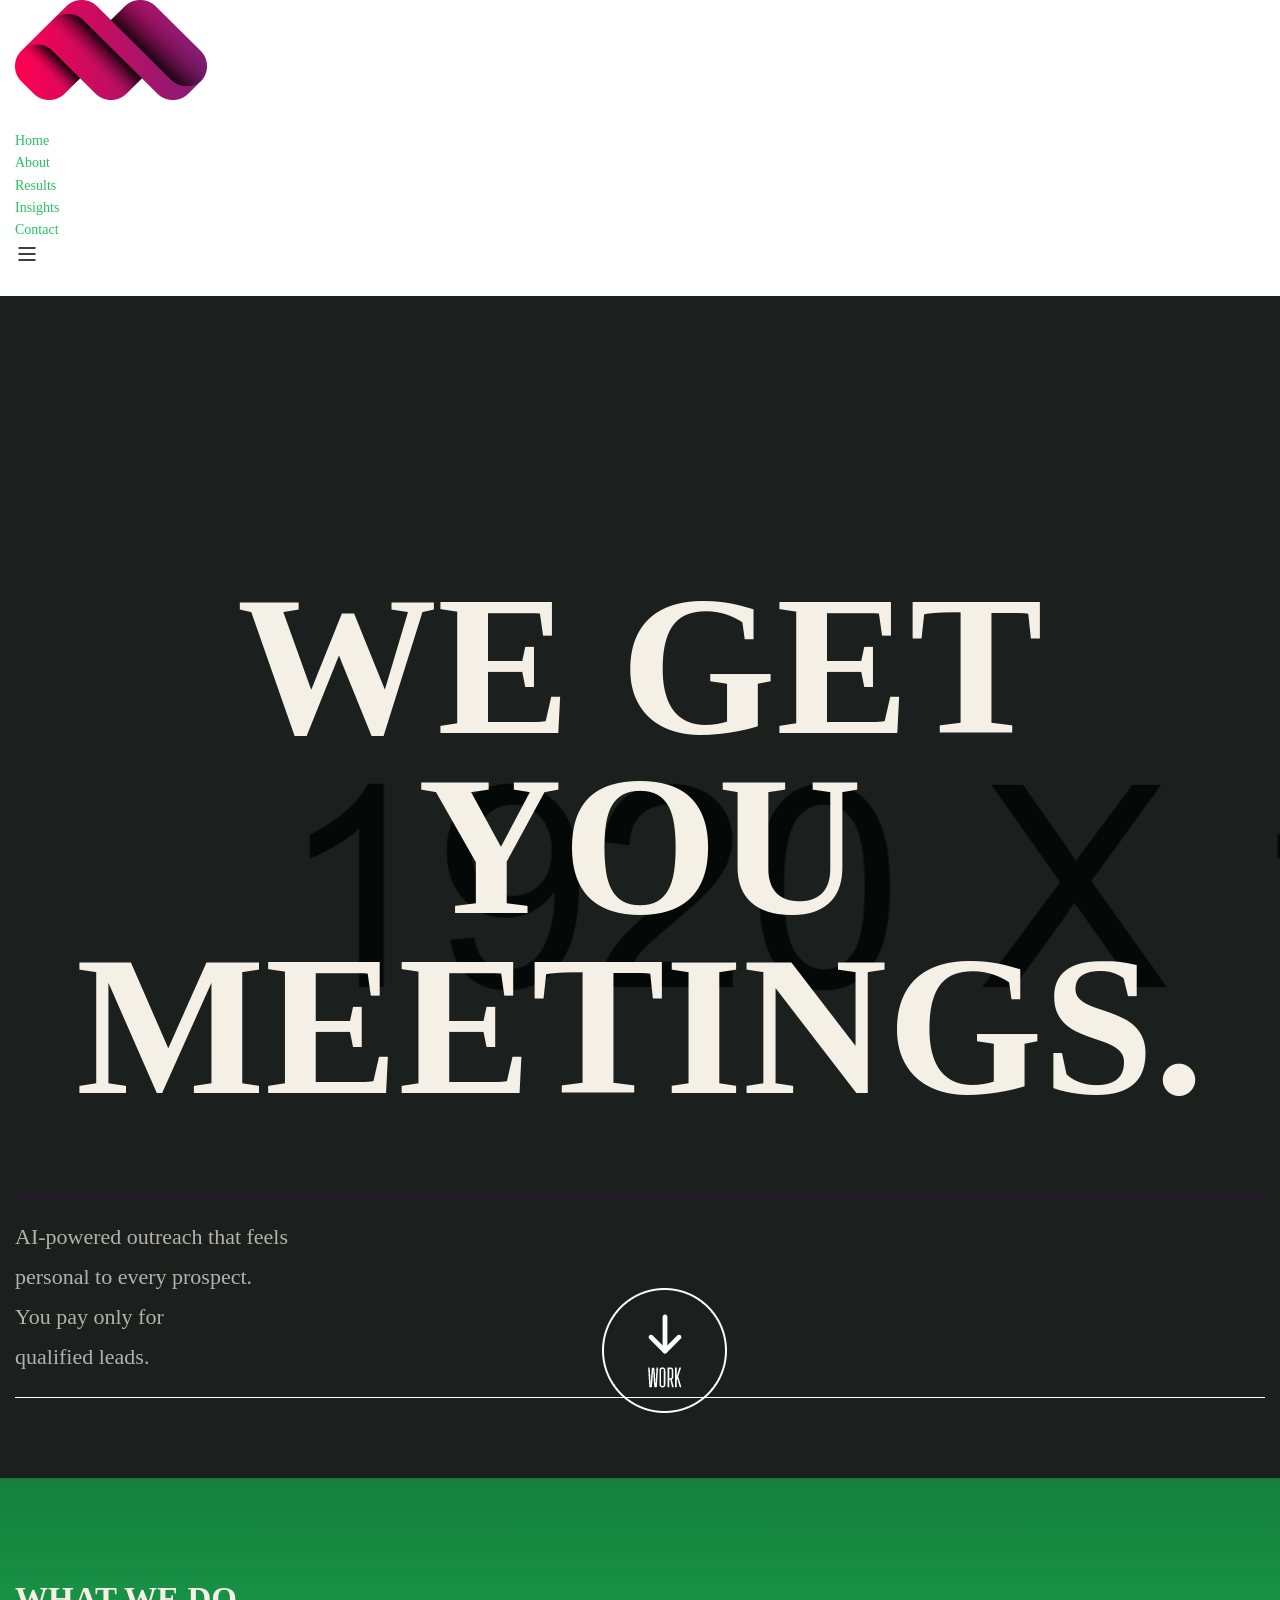
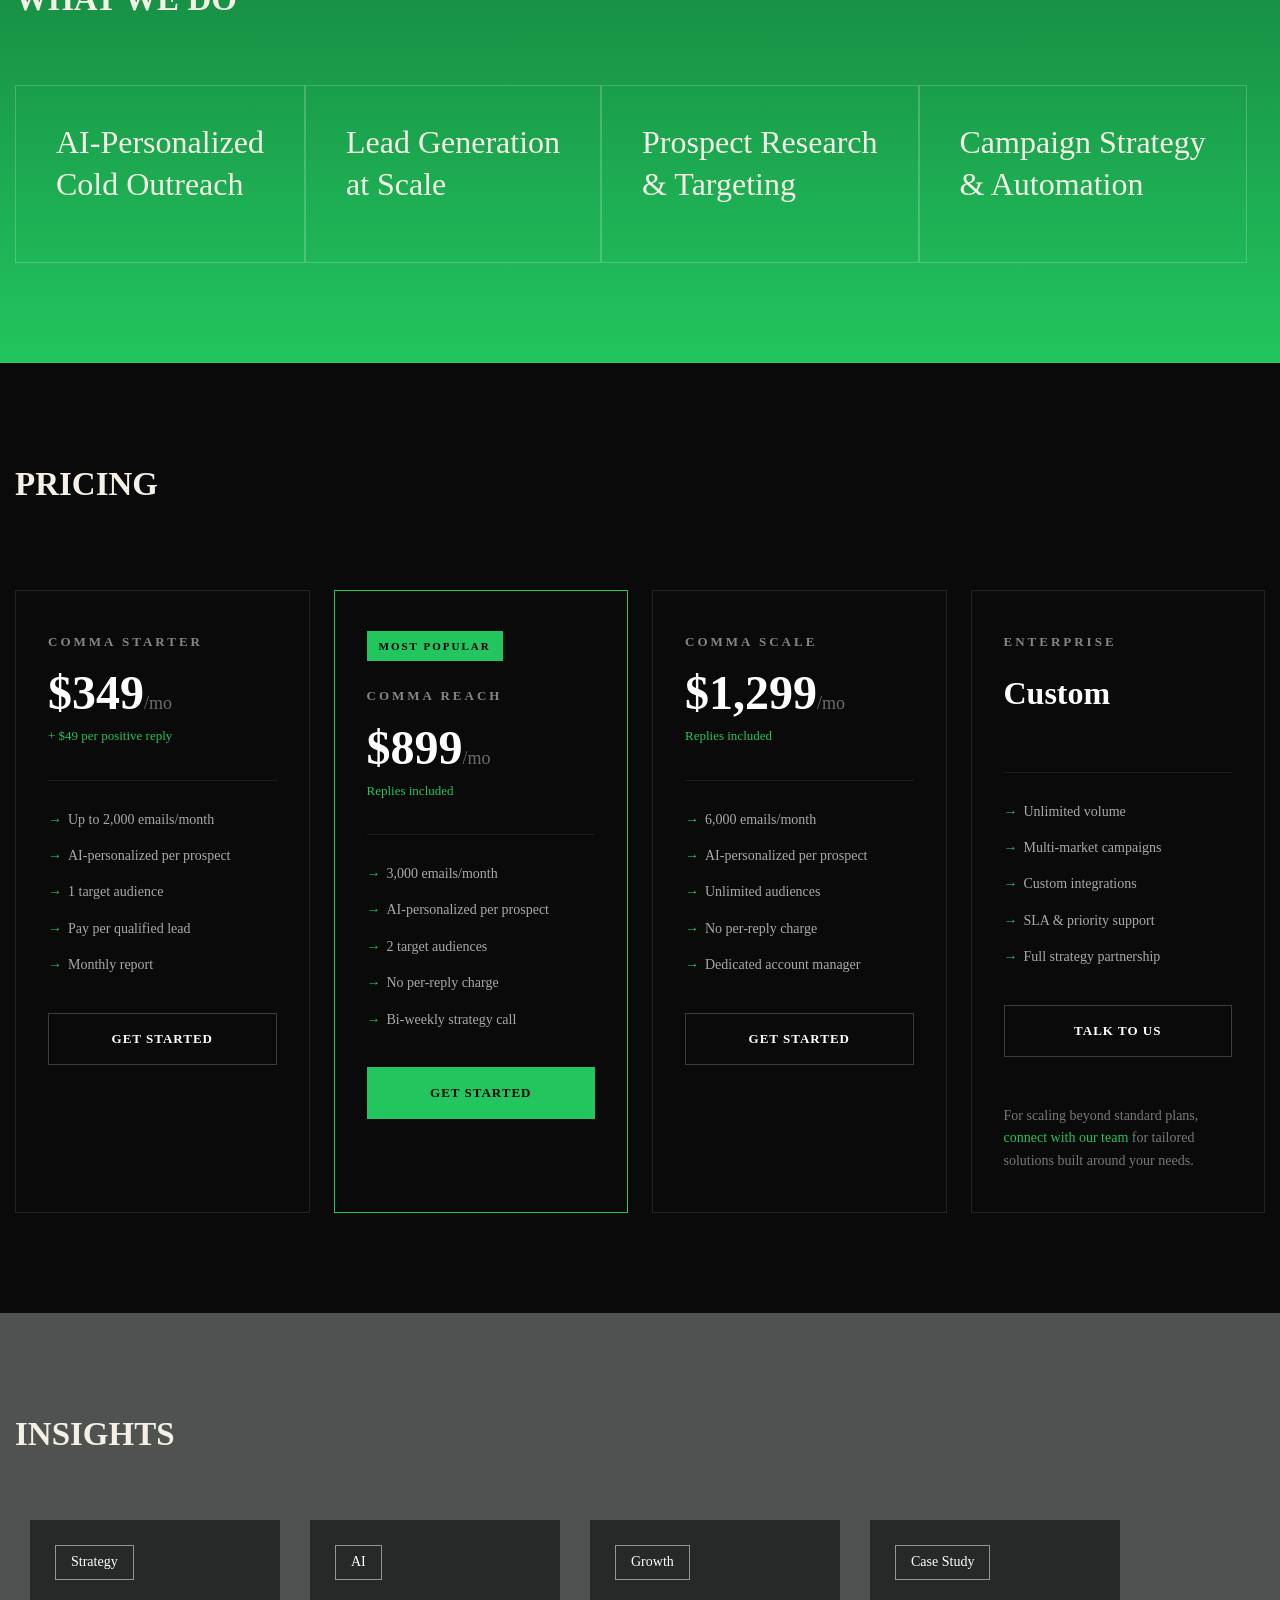
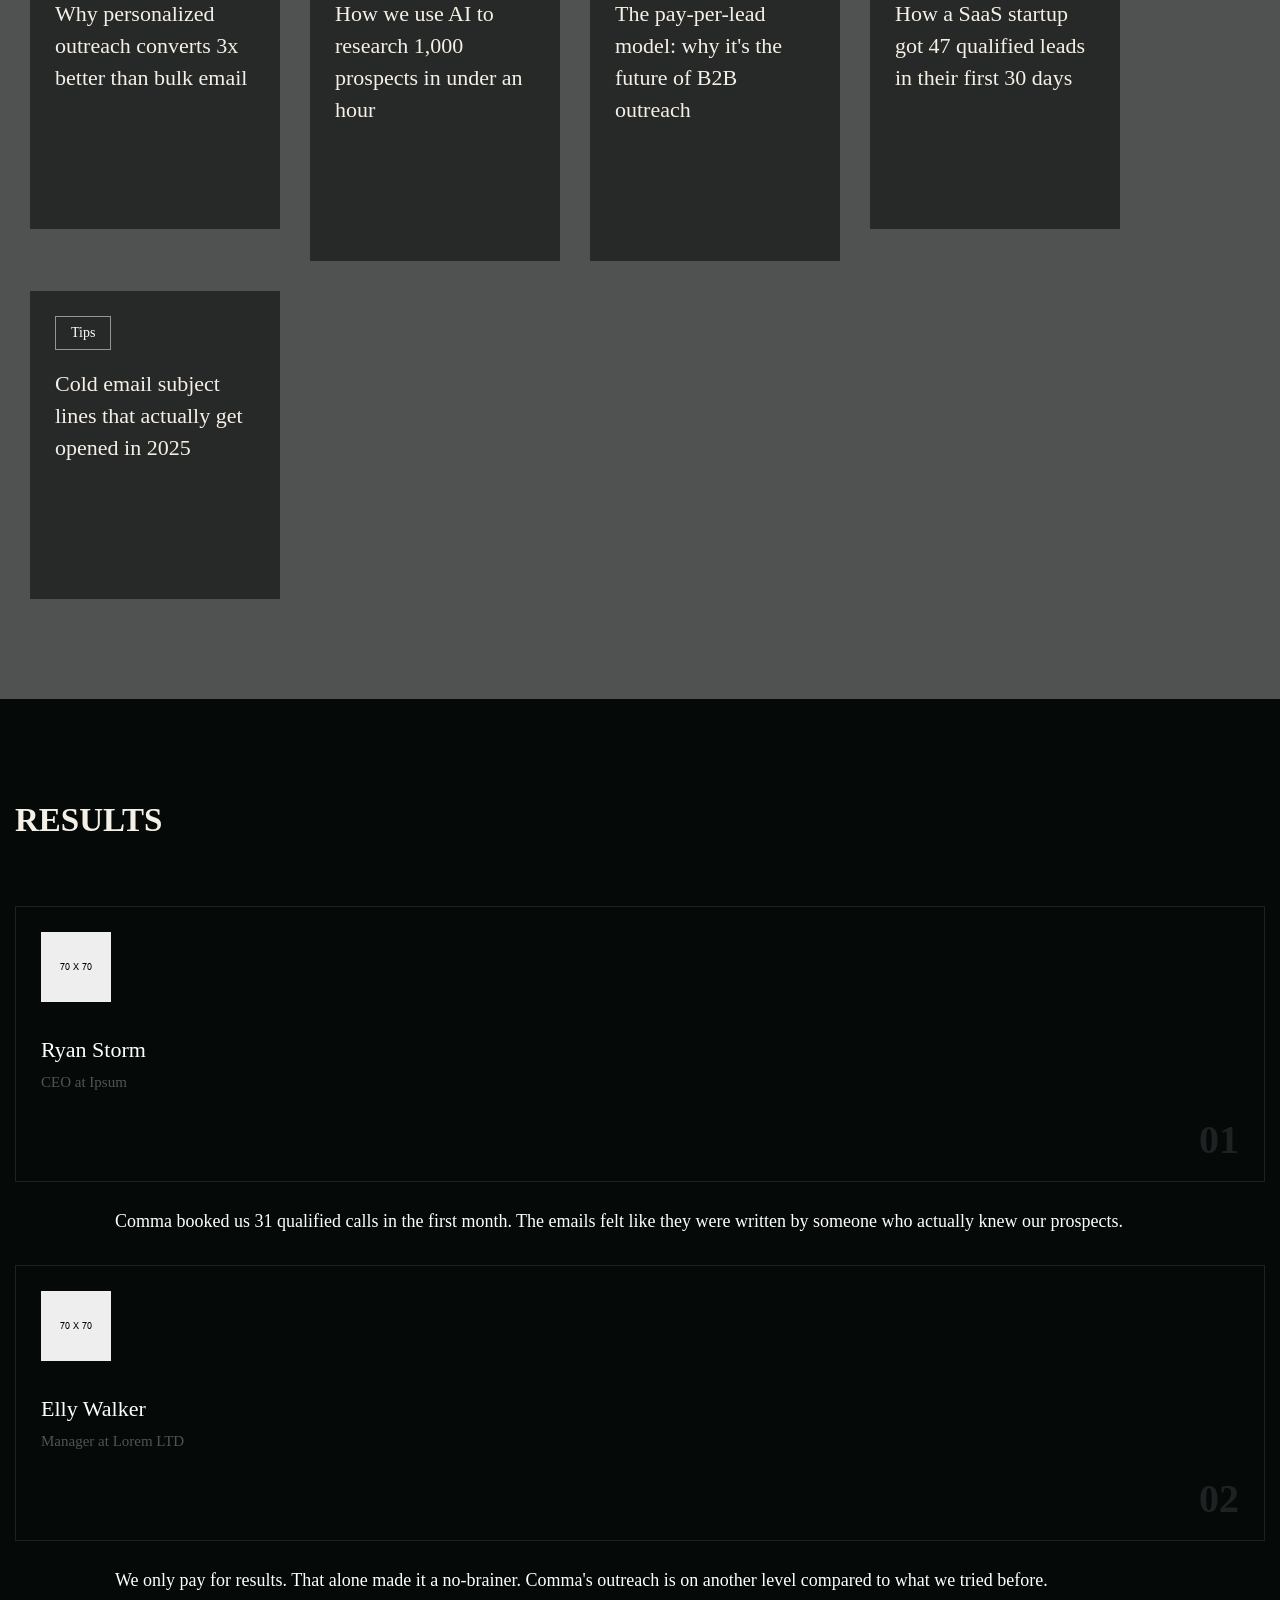
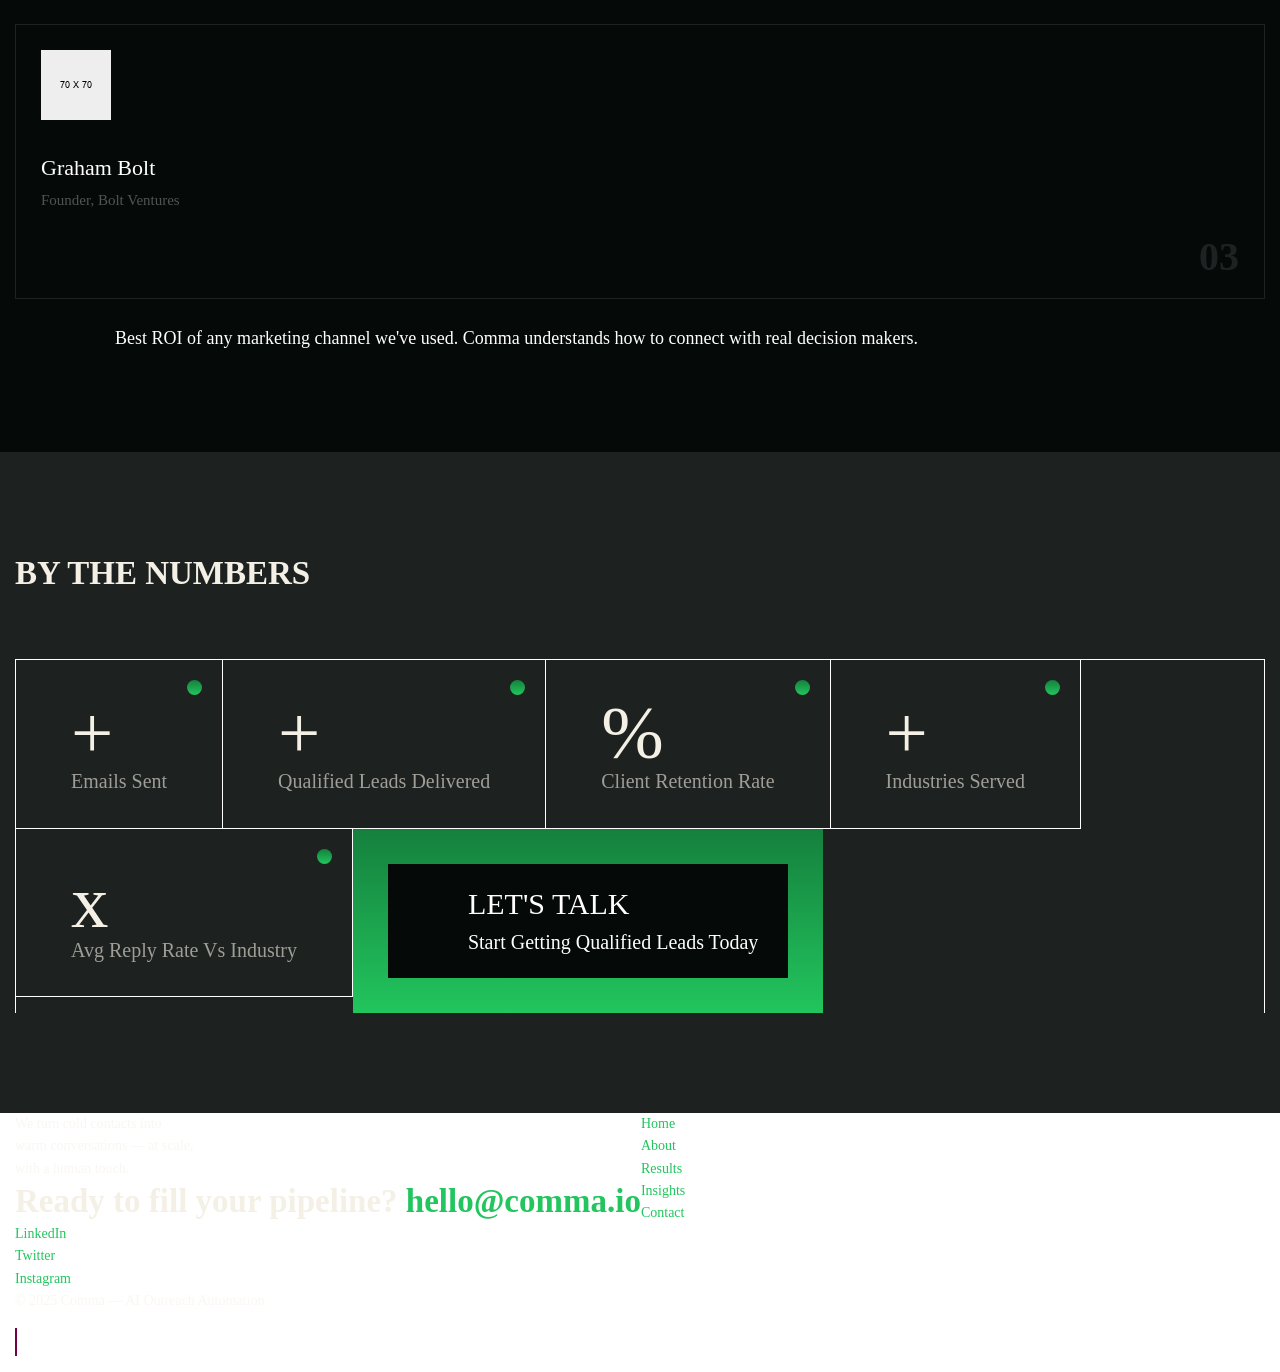
==== commit 812f1eb6: "Update index.html" ====
--- a/Montek/index.html
+++ b/Montek/index.html
@@ -186,7 +186,7 @@
 			<div class="menu-backdrop"></div>
 			<div class="close-btn"><span class="icon fa-solid fa-xmark fa-fw"></span></div>
 			<nav class="menu-box">
-				<div class="nav-logo"><a href="index.html"><img src="assets/images/mobile-logo.png" alt="" title=""></a></div>
+				<div class="nav-logo"><a href="index.html"><img src="assets/images/comma.png" alt="" title=""></a></div>
 				<div class="menu-outer"></div>
 			</nav>
 		</div>
--- a/Montek/assets/css/style.css
+++ b/Montek/assets/css/style.css
@@ -1508,3 +1508,34 @@
 html {
     scroll-behavior: smooth; /* Enable smooth scrolling behavior for the whole page */
 }
+/* Cream accent overrides */
+.sec-title_heading {
+	color: rgb(245,240,230);
+}
+.counter-block_one-counter {
+	color: rgb(245,240,230);
+}
+.counter-block_one-text {
+	color: rgba(245,240,230,0.6);
+}
+.banner-one_heading {
+	color: rgb(245,240,230);
+}
+.banner-one_text,
+.banner-one_text-two {
+	color: rgba(245,240,230,0.7);
+	font-size: 22px;
+}
+.service-block_one-heading {
+	color: rgb(245,240,230);
+}
+.awards-block_one-title {
+	color: rgb(245,240,230);
+}
+.journal-block_one-heading a {
+	color: rgb(245,240,230);
+}
+.footer-text,
+.footer_copyright {
+	color: rgba(245,240,230,0.5);
+}
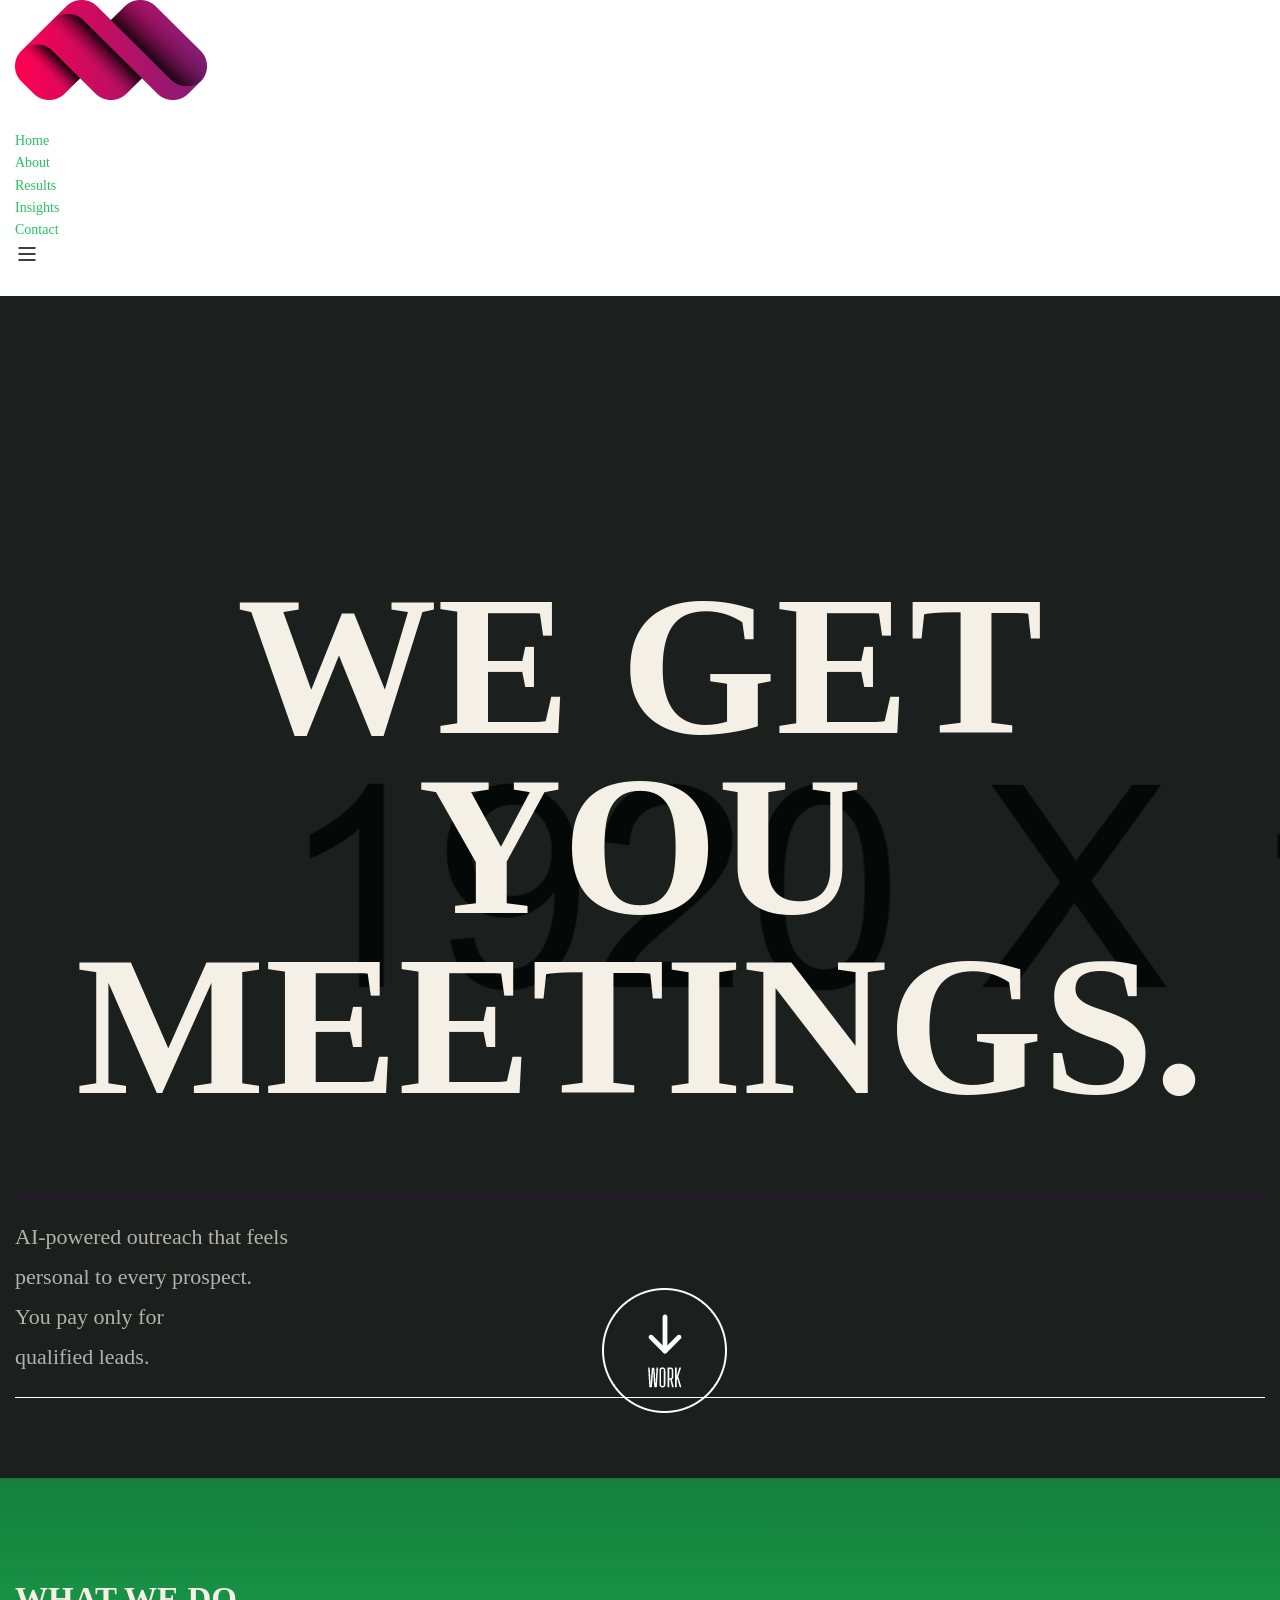
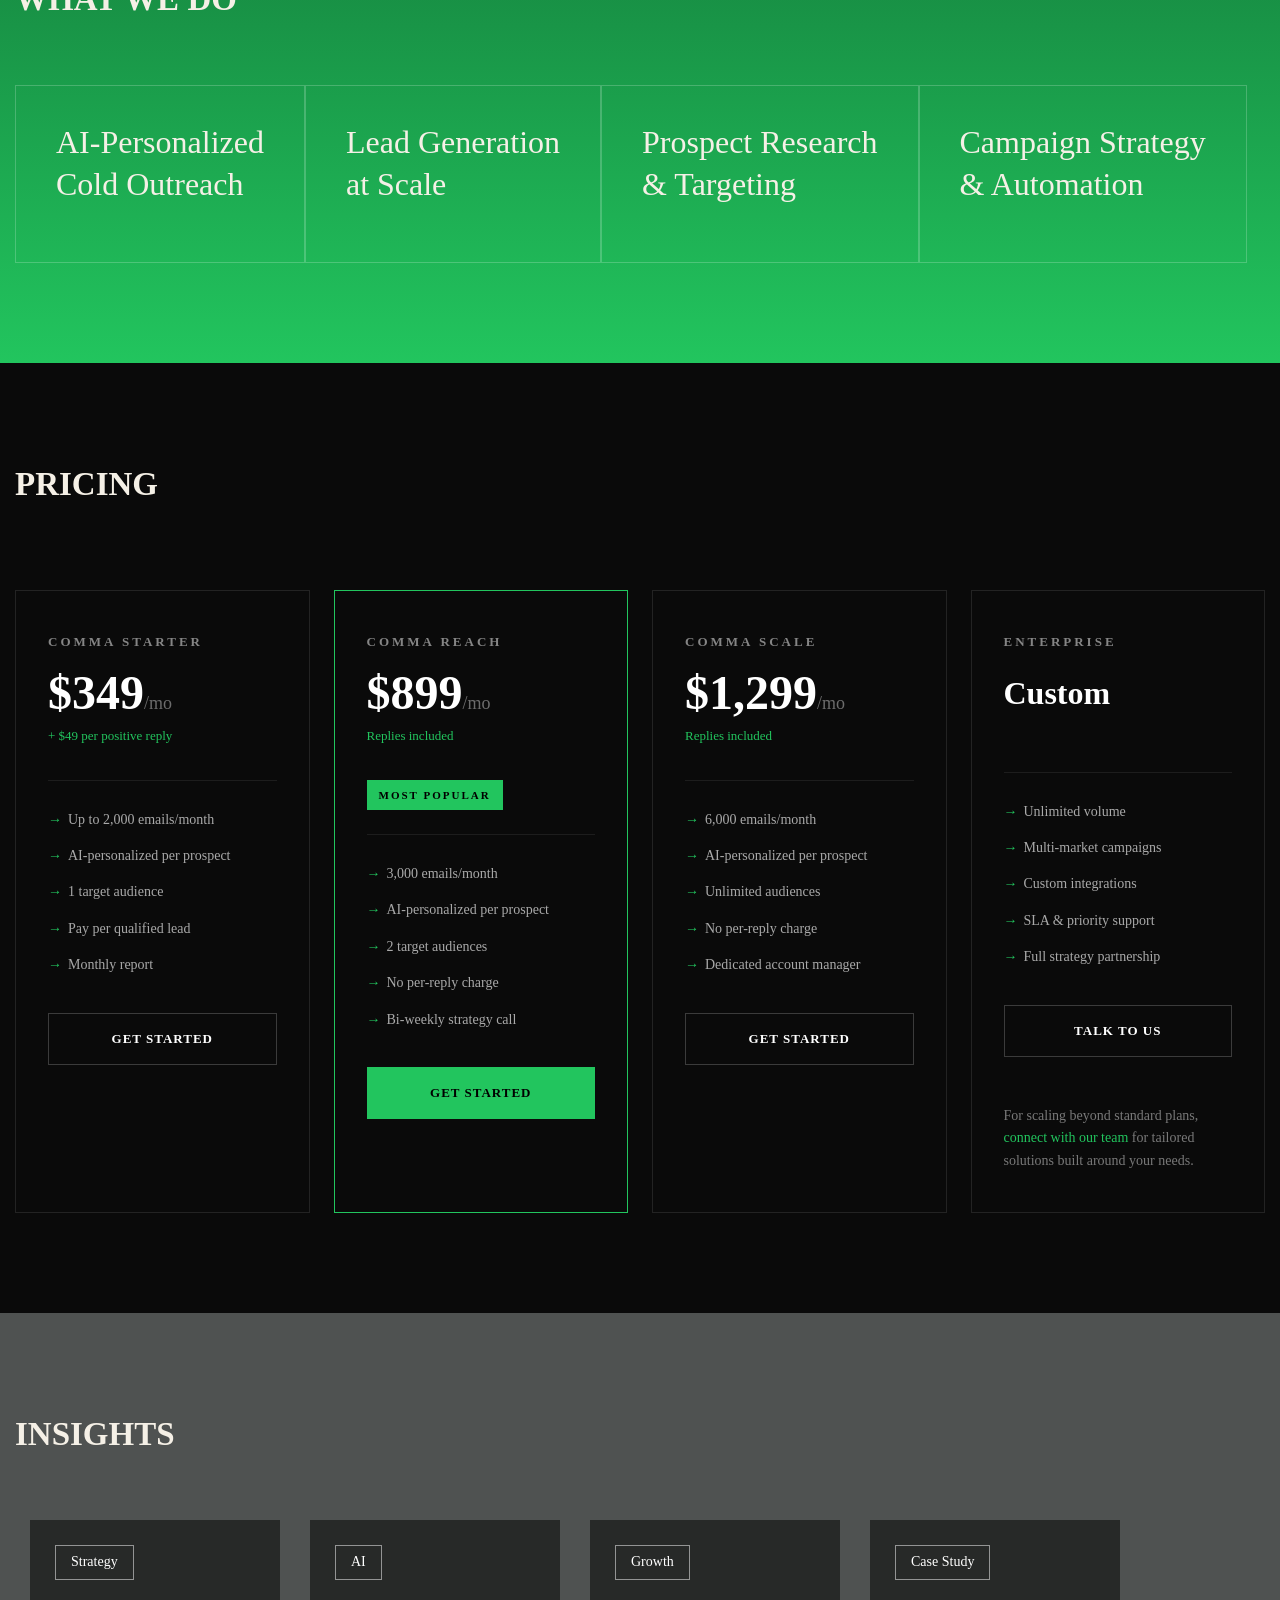
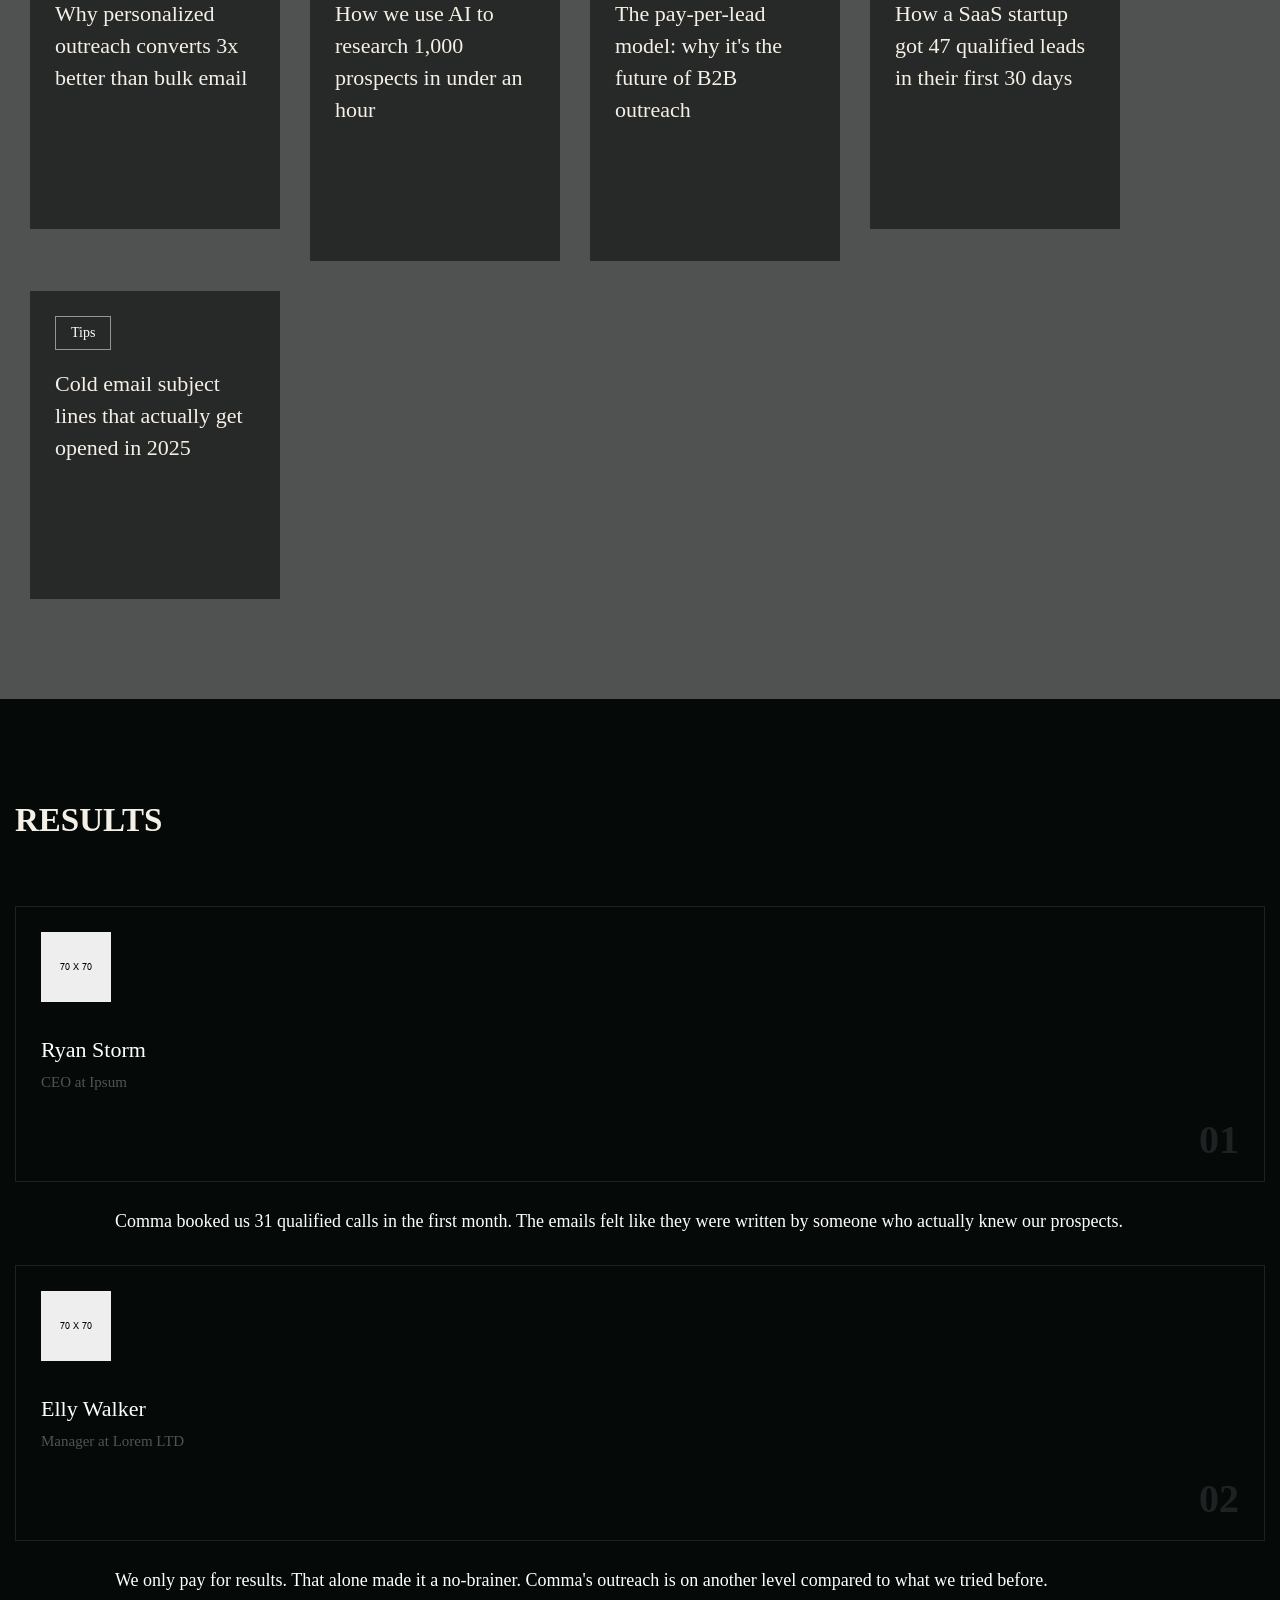
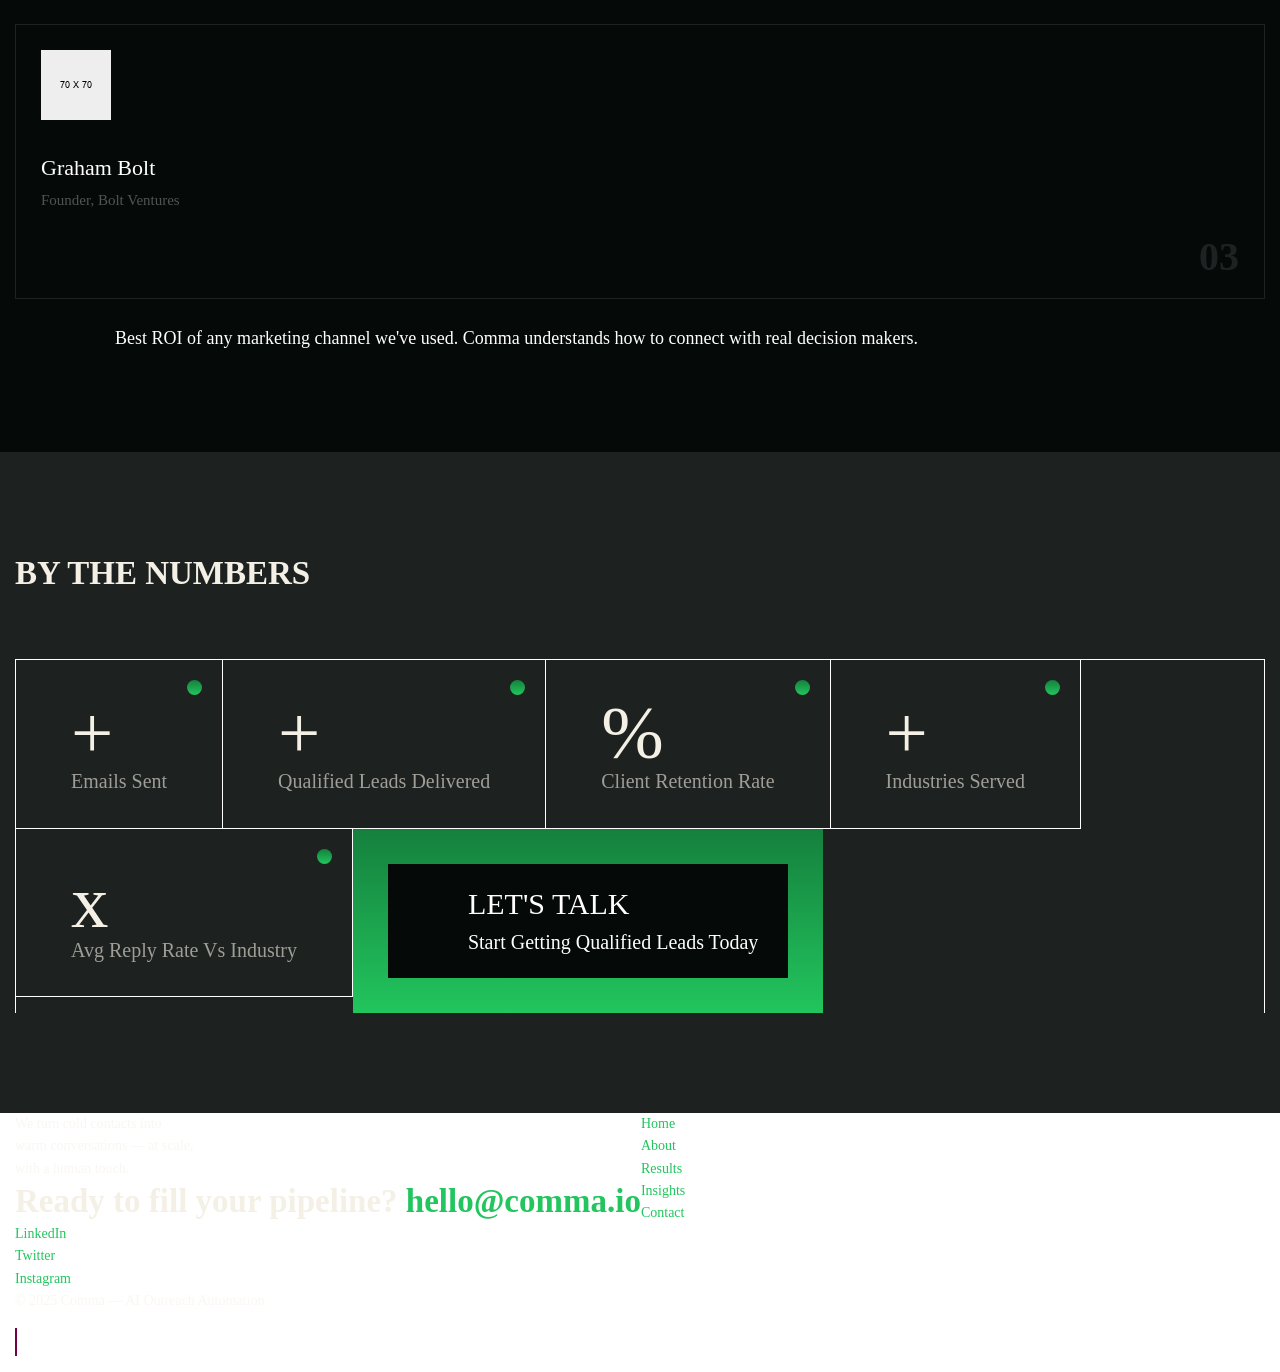
==== commit cf1de87d: "Update index.html" ====
--- a/Montek/index.html
+++ b/Montek/index.html
@@ -283,10 +283,10 @@
 
 				<!-- Reach -->
 				<div class="pricing-card featured">
-					<div class="pricing-card_badge">Most Popular</div>
 					<div class="pricing-card_name">Comma Reach</div>
 					<div class="pricing-card_price">$899<span>/mo</span></div>
 					<div class="pricing-card_sub">Replies included</div>
+					<div class="pricing-card_badge">Most Popular</div>
 					<hr class="pricing-card_divider">
 					<div class="pricing-card_feature">3,000 emails/month</div>
 					<div class="pricing-card_feature">AI-personalized per prospect</div>
